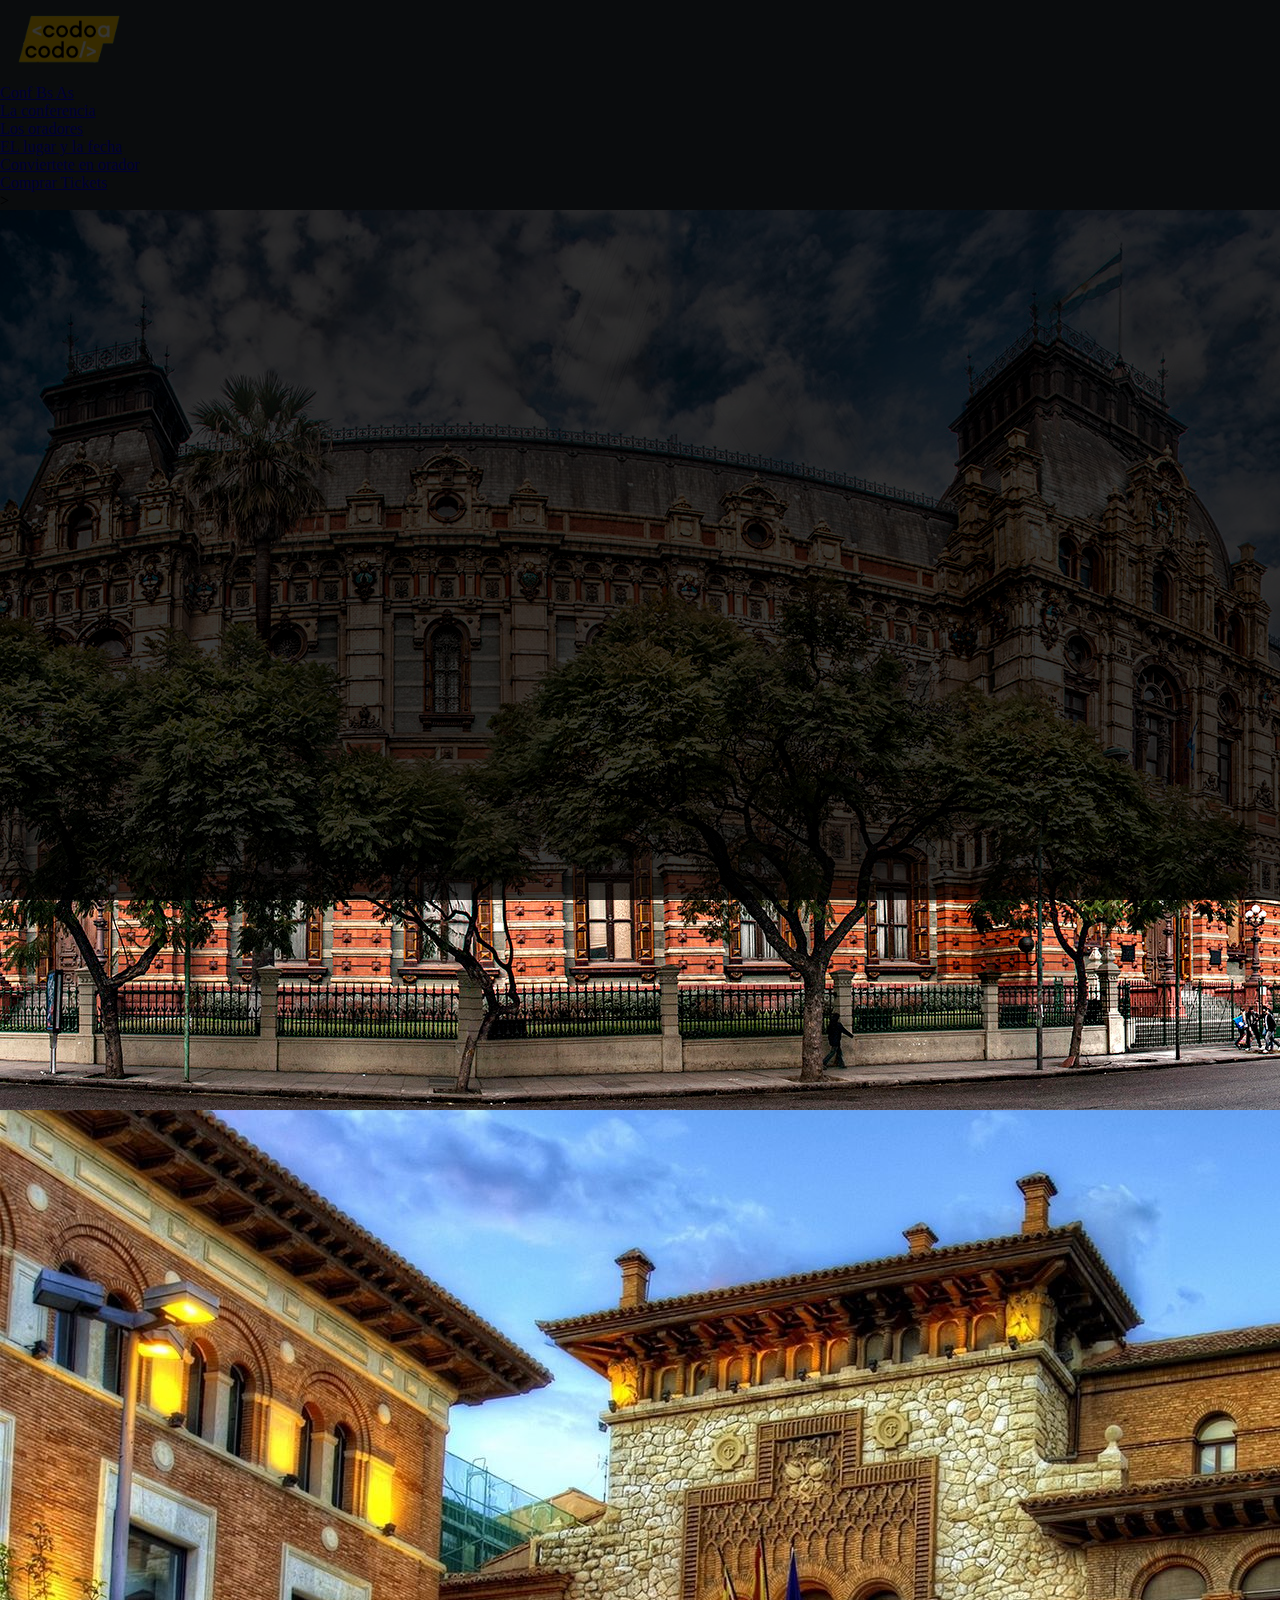
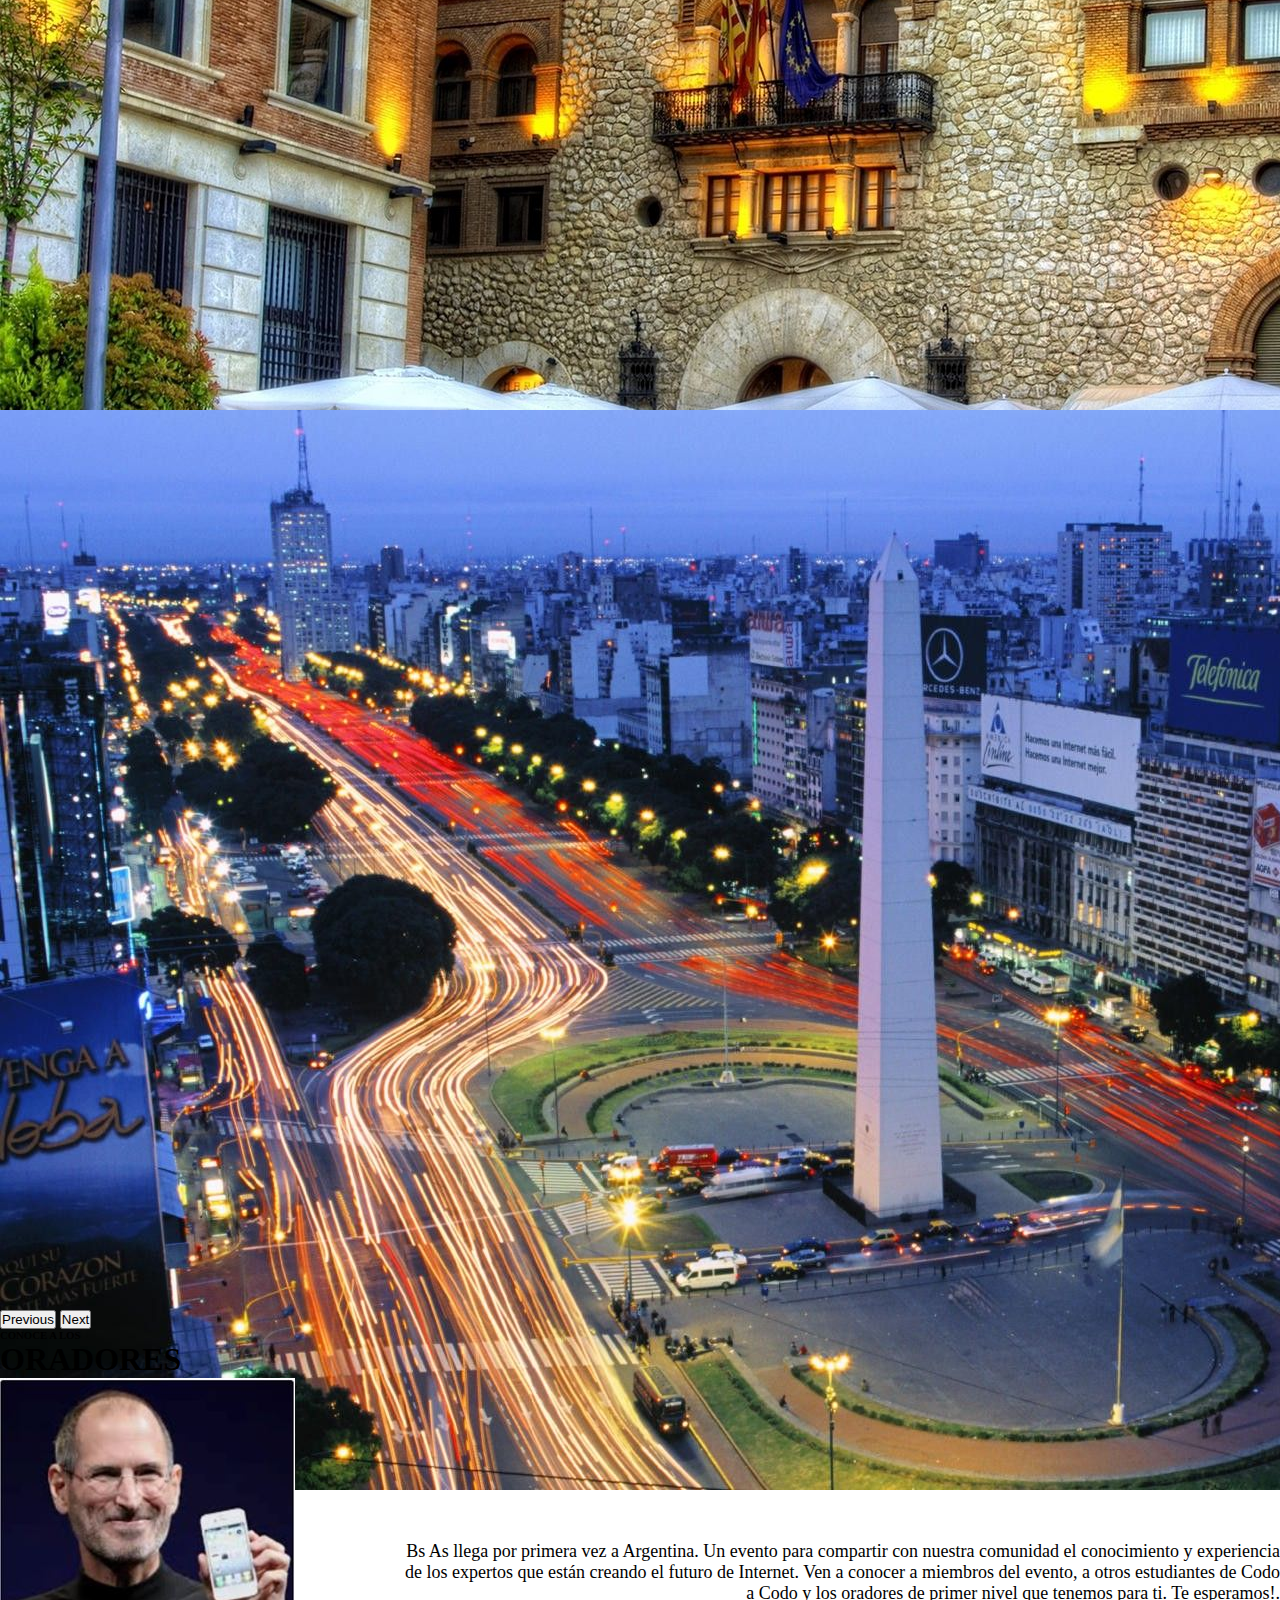
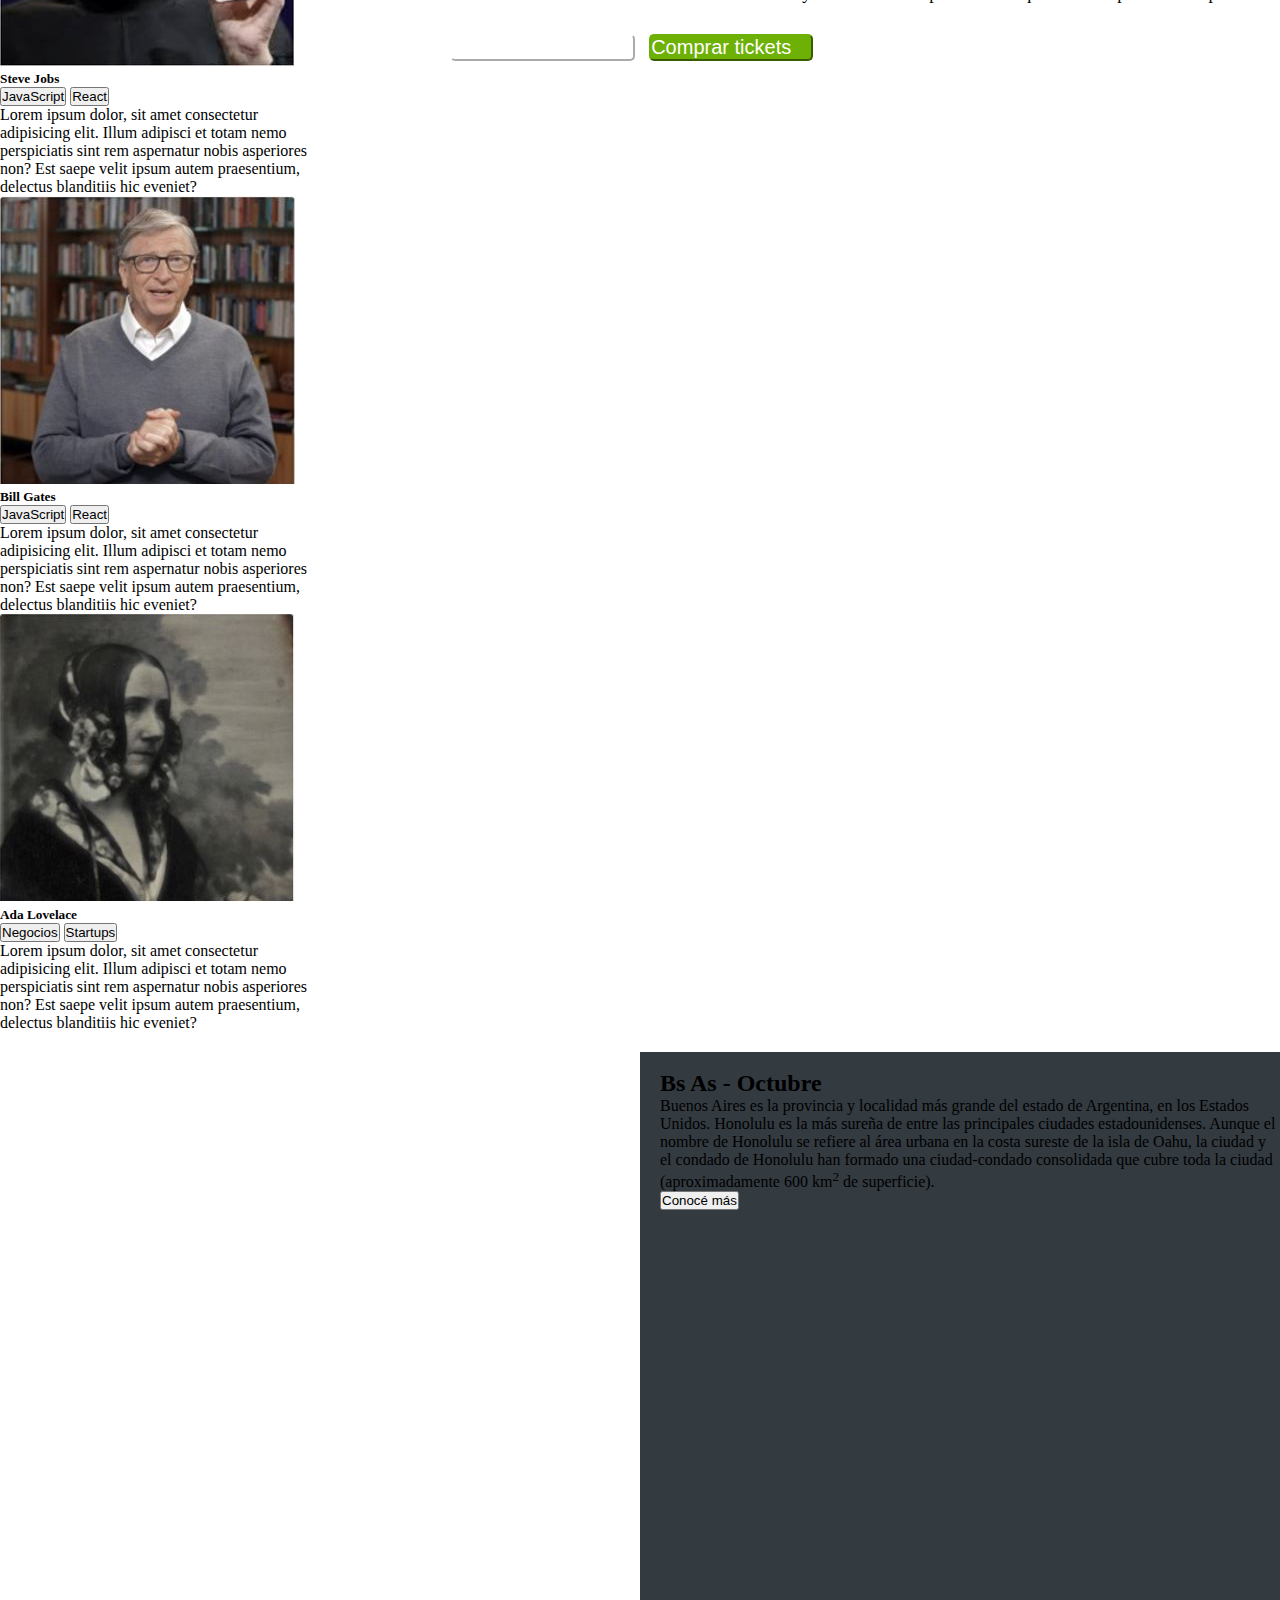
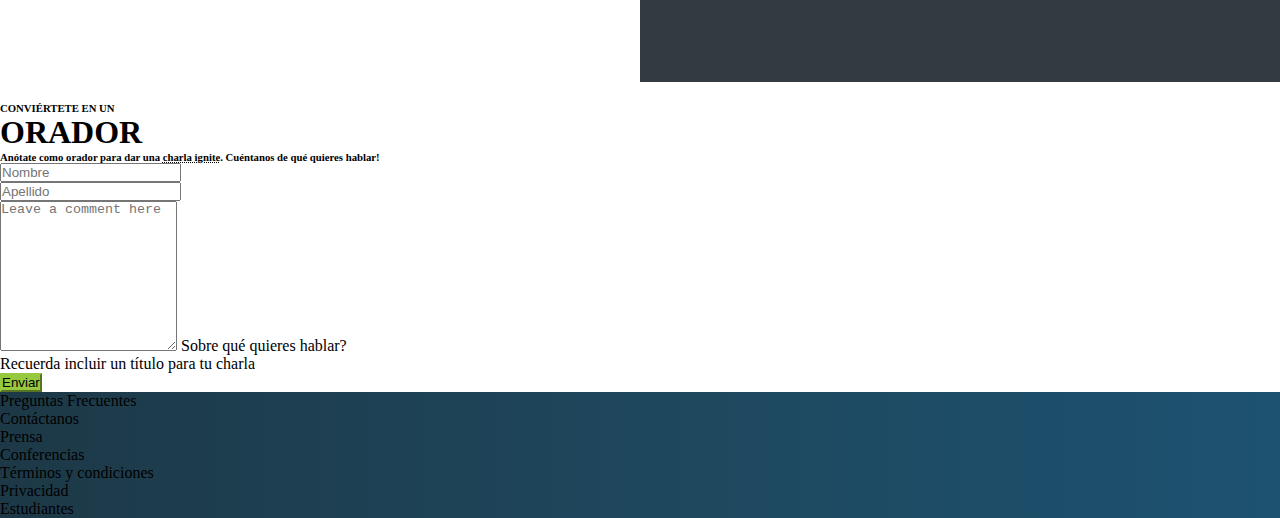
==== index.html @ 2ffb491e "subo cambios 2" ====
<!doctype html>
<html lang="es">
  <head>
    <!-- Required meta tags -->
    <meta charset="utf-8">
    <meta name="viewport" content="width=device-width, initial-scale=1">
    
    <!-- Bootstrap CSS -->
    <link href="https://cdn.jsdelivr.net/npm/bootstrap@5.1.3/dist/css/bootstrap.min.css" rel="stylesheet" integrity="sha384-1BmE4kWBq78iYhFldvKuhfTAU6auU8tT94WrHftjDbrCEXSU1oBoqyl2QvZ6jIW3" crossorigin="anonymous">
   
    <!--  CSS -->
    <link rel="stylesheet" href="estilos.css">
    <title>tp integrador</title>
  </head>
  <body>


<!-- Comienza header y barra de navegación-->
    <header class="container-fluid fondo_header">
            <div class="row d-flex">
    
                <div class="col-4 d-flex m-2 align-items-center flex-wrap">
                   
                    <div class="col"></div>
                    
                <div class="col">
                    <a class="navbar-brand" href="#"> 
                        <img src="codoacodo.png" alt="logo" width="140" height="80">
                      </a>
                </div>
                <div class="col">
                    <a class="navbar-brand text-white fs-4" href="#">Conf Bs As</a>
            
                </div>
                <div class="col"></div>
                
                
                </div>

                <div class="col d-flex justify-content-center align-items-center flex-wrap">
                <div class="col"></div>
                <div class="col">
                <a class="navbar-brand active text-white fs-6" href="#">La conferencia</a>
                </div>
                
                
                <div class="col">
                <a class="navbar-brand text-white fs-6" href="#">Los oradores</a>
                </div>
                
                <div class="col">
                <a class="navbar-brand text-white fs-6" href="#">EL lugar y la fecha</a>
                </div>
                
                <div class="col">
                 <a class="navbar-brand text-white fs-6" href="#">Conviertete en orador</a>
                </div>

                <div class="col">
                <a class="navbar-brand text-success fs-6" href="#">Comprar Tickets</a>
                </div>
                <div class="col"></div>
                <div class="col"></div>
                
                
                </div>>
                
            </div>
    
        </header>
       <!--Termina header-->
       
    <!-- comienza carrousel-->
    <main>
      <section>
    <div id="carouselExampleCaptions" class="carousel slide" data-bs-ride="carousel">
      
      <div class="carousel-inner">
        <div class="carousel-item active">
          <img src="imagenes/ba1.jpg" class="d-block w-100" alt="...">
          <div class="carousel-caption d-none d-md-block">
            <h5>Conf Bs As</h5>
            <p>Bs As llega por primera vez a Argentina. Un evento para compartir con nuestra comunidad el conocimiento y experiencia de los expertos que están creando el futuro de Internet. Ven a conocer a miembros del evento, a otros estudiantes de Codo a Codo y los oradores de primer nivel que tenemos para ti. Te esperamos!.</</p>
            <div class="slider-btn">
                <button class="btn btn-1">Quiero ser Orador</button>
                <button class="btn btn-2">Comprar tickets</button>
            </div>
          </div>
        </div>
        <div class="carousel-item">
          <img src="imagenes/ba2.jpg" class="d-block w-100" alt="...">
          <div class="carousel-caption d-none d-md-block">
            <h5>Conf Bs As</h5>
            <p>Bs As llega por primera vez a Argentina. Un evento para compartir con nuestra comunidad el conocimiento y experiencia de los expertos que están creando el futuro de Internet. Ven a conocer a miembros del evento, a otros estudiantes de Codo a Codo y los oradores de primer nivel que tenemos para ti. Te esperamos!.</.</p>
            <div class="slider-btn">
              <button class="btn btn-1">Quiero ser Orador</button>
              <button class="btn btn-2">Comprar tickets</button>
          </div>
          </div>
        </div>
        <div class="carousel-item">
          <img src="imagenes/ba3.jpg" class="d-block w-100" alt="...">
          <div class="carousel-caption d-none d-md-block">
            <h5>Conf Bs As</h5>
            <p>Bs As llega por primera vez a Argentina. Un evento para compartir con nuestra comunidad el conocimiento y experiencia de los expertos que están creando el futuro de Internet. Ven a conocer a miembros del evento, a otros estudiantes de Codo a Codo y los oradores de primer nivel que tenemos para ti. Te esperamos!.</</p>
            <div class="slider-btn">
              <button class="btn btn-1">Quiero ser Orador</button>
              <button class="btn btn-2">Comprar tickets</button>
          </div>
          </div>
        </div>
      </div>
      <button class="carousel-control-prev" type="button" data-bs-target="#carouselExampleCaptions" data-bs-slide="prev">
        <span class="carousel-control-prev-icon" aria-hidden="true"></span>
        <span class="visually-hidden">Previous</span>
      </button>
      <button class="carousel-control-next" type="button" data-bs-target="#carouselExampleCaptions" data-bs-slide="next">
        <span class="carousel-control-next-icon" aria-hidden="true"></span>
        <span class="visually-hidden">Next</span>
      </button>
    </div>
  </section>

    <!-- termina carrousel-->
    <!-- comienzan tarjetas-->
    <section>
      <div class="text-center"><h6>CONOCE A LOS</h6>
        <h1>ORADORES</h1>
      </div>

      <div class="container w-75 d-flex mx-auto tarjetas justify-content-md-center">
        <div class="card p-2 m-2" style="width: 20rem;">
            
          <img src="imagenes/steve.jpg" class="card-img-top" alt="cards">
          <div class="card-body">
            <h5 class="card-title">Steve Jobs</h5>
            <button type="button" class="btn btn-warning btn-primary btn-sm">JavaScript</button>
          <button type="button" class="btn btn-info btn-primary btn-sm">React</button>
            <p class="card-text">Lorem ipsum dolor, sit amet consectetur adipisicing elit. Illum adipisci et totam nemo perspiciatis sint rem aspernatur nobis asperiores non? Est saepe velit ipsum autem praesentium, delectus blanditiis hic eveniet?</p>
          </div>
        </div>
      
  
        <div class="card p-2 m-2" style="width: 20rem;">
          
          <img src="imagenes/bill.jpg" class="card-img-top" alt="cards">
          <div class="card-body">
            <h5 class="card-title">Bill Gates</h5>
            <button type="button" class="btn btn-warning btn-primary btn-sm">JavaScript</button>
          <button type="button" class="btn btn-info btn-primary btn-sm">React</button>
            <p class="card-text">Lorem ipsum dolor, sit amet consectetur adipisicing elit. Illum adipisci et totam nemo perspiciatis sint rem aspernatur nobis asperiores non? Est saepe velit ipsum autem praesentium, delectus blanditiis hic eveniet?</p>
          </div>
        </div>
      
  
        <div class="card p-2 m-2" style="width: 20rem;">
          
          <img src="imagenes/ada.jpeg" class="card-img-top" alt="cards">
          <div class="card-body">
            <h5 class="card-title">Ada Lovelace</h5>
            <button type="button" class="btn btn-secondary btn-primary btn-sm">Negocios</button>
          <button type="button" class="btn btn-danger btn-primary btn-sm">Startups</button>
            <p class="card-text">Lorem ipsum dolor, sit amet consectetur adipisicing elit. Illum adipisci et totam nemo perspiciatis sint rem aspernatur nobis asperiores non? Est saepe velit ipsum autem praesentium, delectus blanditiis hic eveniet?</p>
          </div>
        </div>
      </div>
    
      
    </section>
  
    <!-- terminan tarjetas-->
    

   <!-- comienza pantalla dividida-->

    <section class="pantalla_dividida d-flex">
      <div class="pantalla_izquierda"></div>
      <div class="pantalla_derecha text-white text-wrap">
        <br>
        <h2>Bs As - Octubre</h2>
        <p class="lh-lg">Buenos Aires es  la provincia y localidad más grande del estado de Argentina, en los Estados Unidos.  Honolulu es la más sureña de entre las principales ciudades estadounidenses. Aunque el nombre de Honolulu se refiere al área urbana en la costa sureste de la isla de Oahu, la ciudad y el condado de Honolulu han formado una ciudad-condado consolidada que cubre toda la ciudad (aproximadamente 600 km<sup>2</sup> de superficie).</p>
        <div class="btn-group me-2" role="group" aria-label="Second group">
          <button type="button" class="btn btn-secondary btn-outline-light btn-dark bg-transparent">Conocé más</button>
          </div>  
      </div>
    </section>
  
   <!-- termina pantalla dividida-->
   <section>
    <div class="text-center">
      <h6>CONVIÉRTETE EN UN</h6>
      <h1>ORADOR</h1>
      <h6>Anótate como orador para dar una <span class="subrayado">charla ignite</span>. Cuéntanos de qué quieres hablar!</h6>
    </div>
  </section>

<!-- comienza formulario-->
  <form>
    <div class="row p-2">
      <div class="col">

      </div>
      <div class="col">
        <input type="text" class="form-control" placeholder="Nombre" aria-label="First name">
      </div>
      <div class="col">
        <input type="text" class="form-control" placeholder="Apellido" aria-label="Last name">
      </div>
      <div class="col"></div>
    </div>
    <div class="row p-2">
      <div class="col"></div>
      <div class="col-6">
        <div class="form-floating">
      <textarea class="form-control" placeholder="Leave a comment here" id="floatingTextarea2" style="height: 150px"></textarea>
      <label for="floatingTextarea2">Sobre qué quieres hablar?</label>
    </div>
  </div>
  <div class="col"></div>
      
    </div>

    <div class="row p-2">
      <div class="col"></div>
      
      <div class="col-6">
        <p>Recuerda incluir un título para tu charla</p>
        <div class="d-grid gap-2">
          <button class="btn btn-primary fondo__boton__enviar" type="button">Enviar</button>
          
          
          
        </div>
        
      </div>
      <div class="col"></div>
  </form>
    </main>
    <!-- termina formulario-->

    <!-- comienza footer-->

    <footer  class="container-fluid"> 
      <div class="row flex-md-row align-items-center fondo__footer text-white p-3">
          
          
          <div class="col-2"></div>
          <div class="col"><p>Preguntas Frecuentes</p></div>
          <div class="col"><p>Contáctanos</p></div>
          <div class="col"><p>Prensa</p></div>
          <div class="col"><p>Conferencias</p></div>
          <div class="col"><p>Términos y condiciones</p></div>
          <div class="col"><p>Privacidad</p></div>
          <div class="col"><p>Estudiantes</p></div>
          <div class="col"></div>
          
      </div>

  </footer>
  <!-- termina footer-->

    <!-- Optional JavaScript; choose one of the two! -->

    <!-- Option 1: Bootstrap Bundle with Popper -->
    <script src="https://cdn.jsdelivr.net/npm/bootstrap@5.1.3/dist/js/bootstrap.bundle.min.js" integrity="sha384-ka7Sk0Gln4gmtz2MlQnikT1wXgYsOg+OMhuP+IlRH9sENBO0LRn5q+8nbTov4+1p" crossorigin="anonymous"></script>

    <!-- Option 2: Separate Popper and Bootstrap JS -->
    <!--
    <script src="https://cdn.jsdelivr.net/npm/@popperjs/core@2.10.2/dist/umd/popper.min.js" integrity="sha384-7+zCNj/IqJ95wo16oMtfsKbZ9ccEh31eOz1HGyDuCQ6wgnyJNSYdrPa03rtR1zdB" crossorigin="anonymous"></script>
    <script src="https://cdn.jsdelivr.net/npm/bootstrap@5.1.3/dist/js/bootstrap.min.js" integrity="sha384-QJHtvGhmr9XOIpI6YVutG+2QOK9T+ZnN4kzFN1RtK3zEFEIsxhlmWl5/YESvpZ13" crossorigin="anonymous"></script>
    -->
  </body>
</html>
---- estilos.css ----
*{
    margin: 0;
    padding: 0;
    box-sizing: border-box;
}


.subrayado{
    text-decoration-line: underline;
    text-decoration-style: dotted;
}

.pantalla_dividida{
    display: flex;
    padding-top: 20px;
    padding-bottom: 20px;
}
.pantalla_izquierda{
    background-image: url(../tpi/playa.jpg);
    background-size: cover;
    background-position: center;
    height: 70vh;
    width: 50%;
    
}

.pantalla_derecha {
    background-color: #333a40;
    height: 70vh;
    width: 50%;
    padding-left: 20px;
    
}


.carousel-item{
    height: 100vh;
    min-height: 300px;
    background: no-repeat scroll center scroll;
    -webkit-background-size: cover ;
    background-size: cover;
    
}

.carousel-item::before{
    content: "";
    display: block;
    position: absolute;
    top: 0;
    left: 0;
    bottom: 0;
    right: 0;
    background: black;
    opacity: 0.4;
}

.carousel-caption{
    bottom: 140px;
    padding-left: 400px;
    
    
}
.carousel-caption h5{
    font-size: 40px;
    color: white;
    font-weight: 20px;
    text-align: right;
}
.carousel-caption p{
    font-size: 18px;
    text-align: right;
    
}
.slider-btn{
    margin-top: 30px;
    margin-left: 50px;
    margin-right: -130px;
}

.slider-btn .btn{
    background-color: rgba(255, 255, 255, 0);
    color: white;
    border-radius: 5px;
    border-color: white ;
    font-size: 20px;
    padding-right: 20px;
    margin-right: 10px;

}
.slider-btn .btn-2{
    background-color: rgb(109, 177, 6);
    border-color: rgb(109, 177, 6);
}


.fondo_header{
        background-color: #333a40;
}
 .fondo__footer{
    background-image: linear-gradient(to right, #1d3947, #1d3b4b, #1d3e4f, #1e4053, #1e4357, #1e455b, #1e485e, #1e4a62, #1e4c66, #1d4e69, #1d506d, #1d5271);
 }

 .fondo__boton__enviar{
     background-color: #96c93e;
     border-color: #96c93e;
 }
/*
.tarjetas{
    justify-content: center;
}
*/
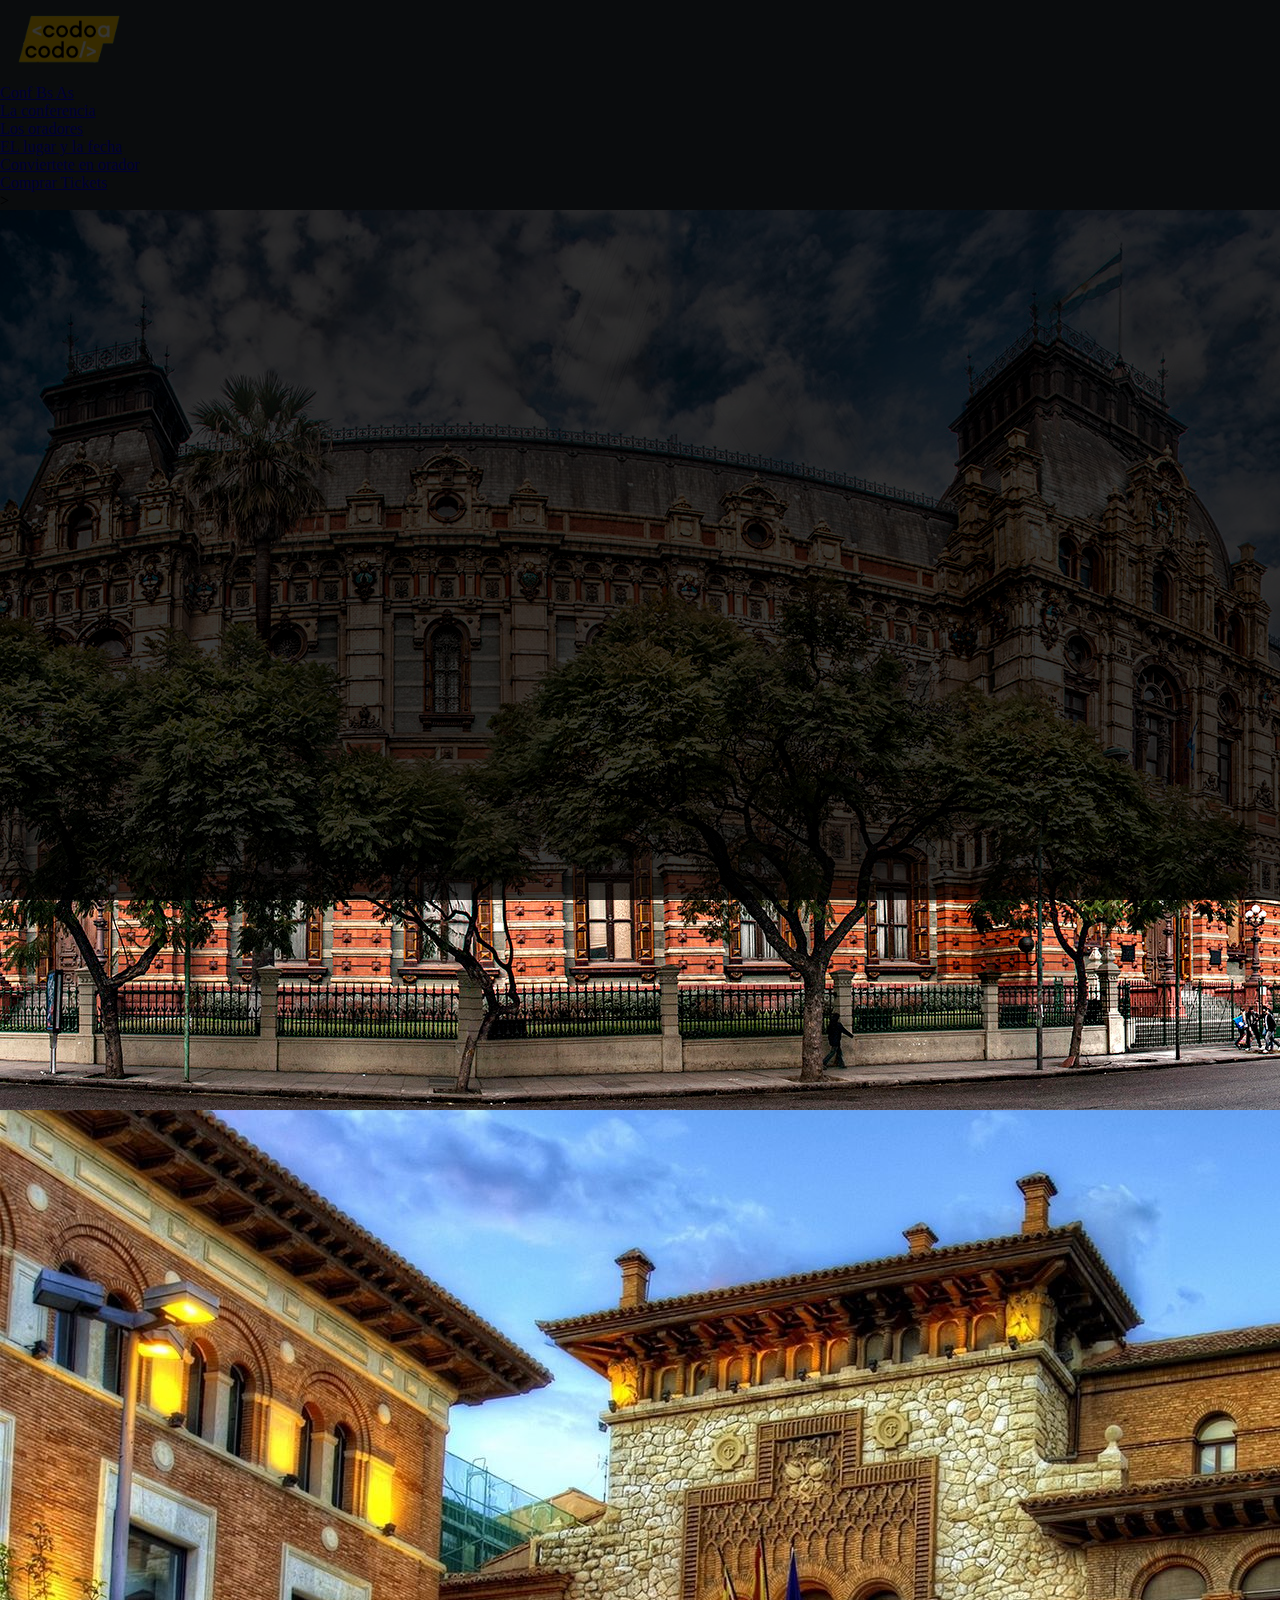
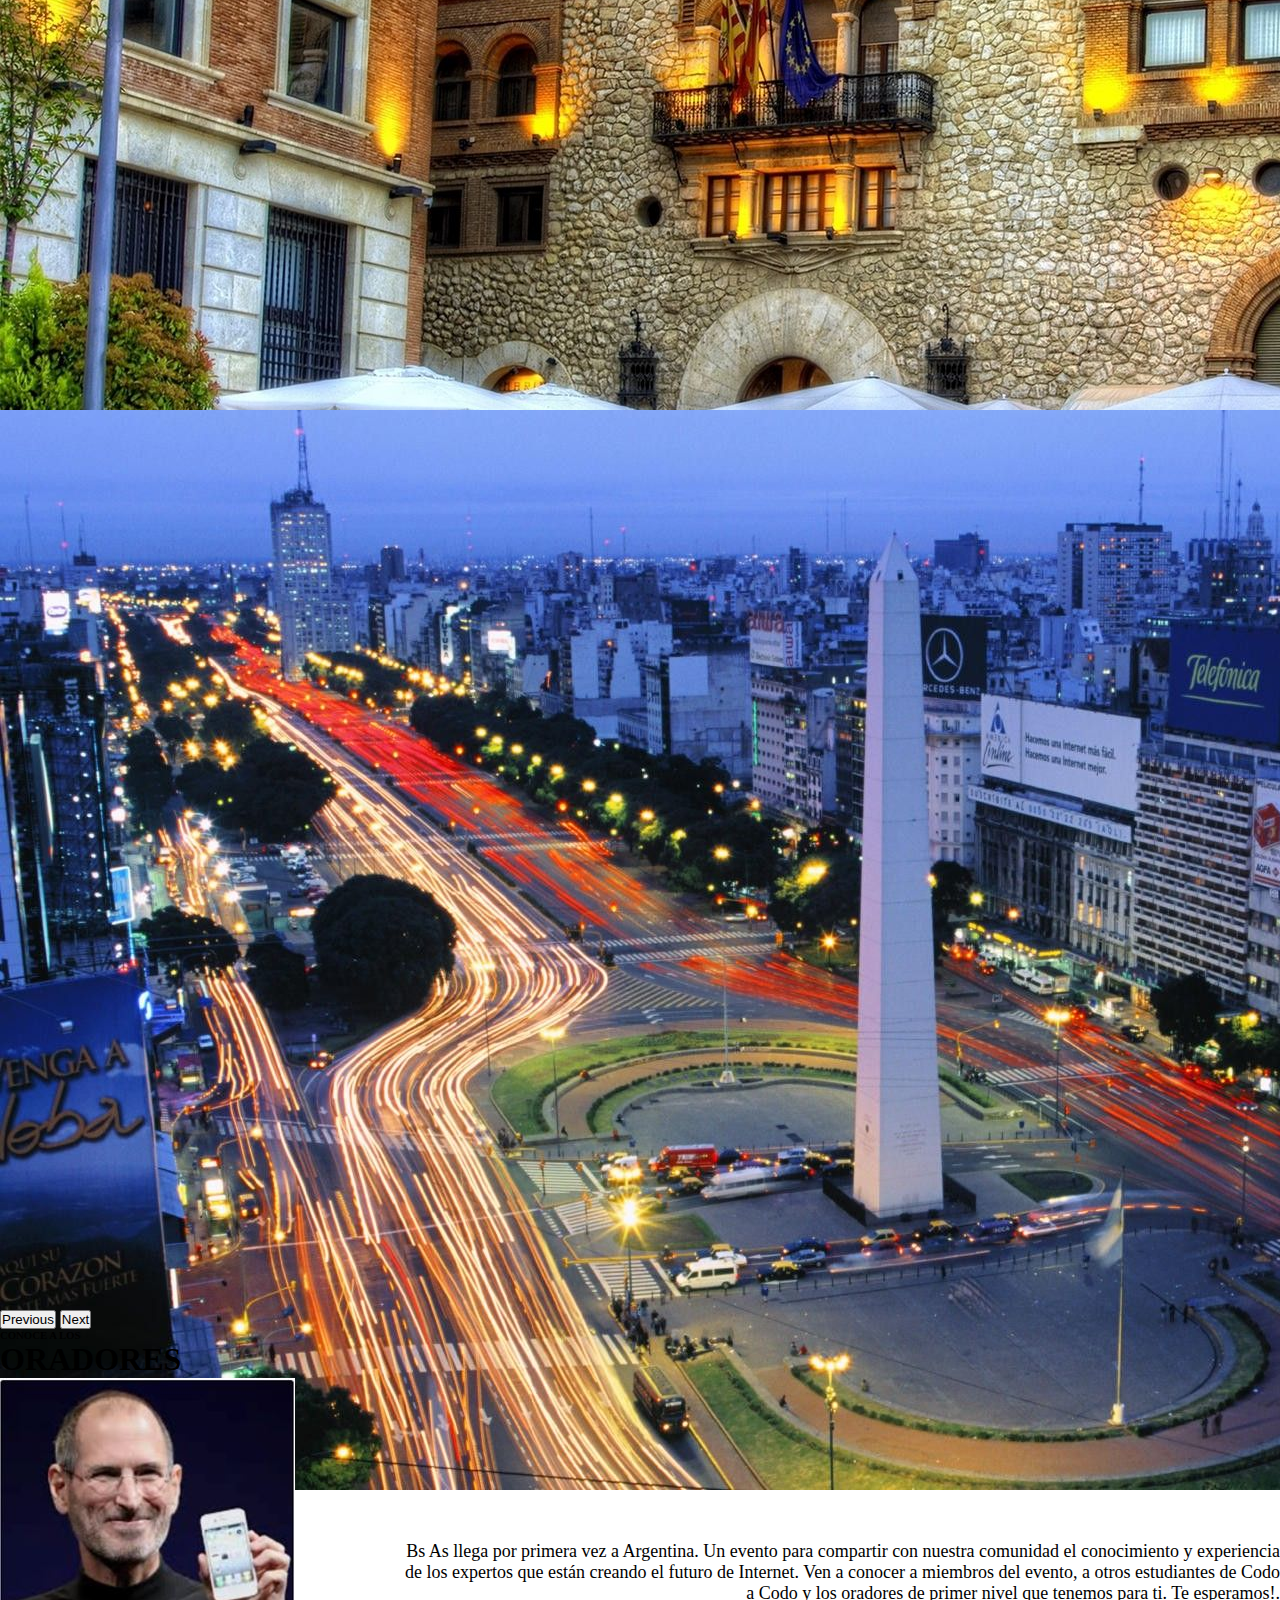
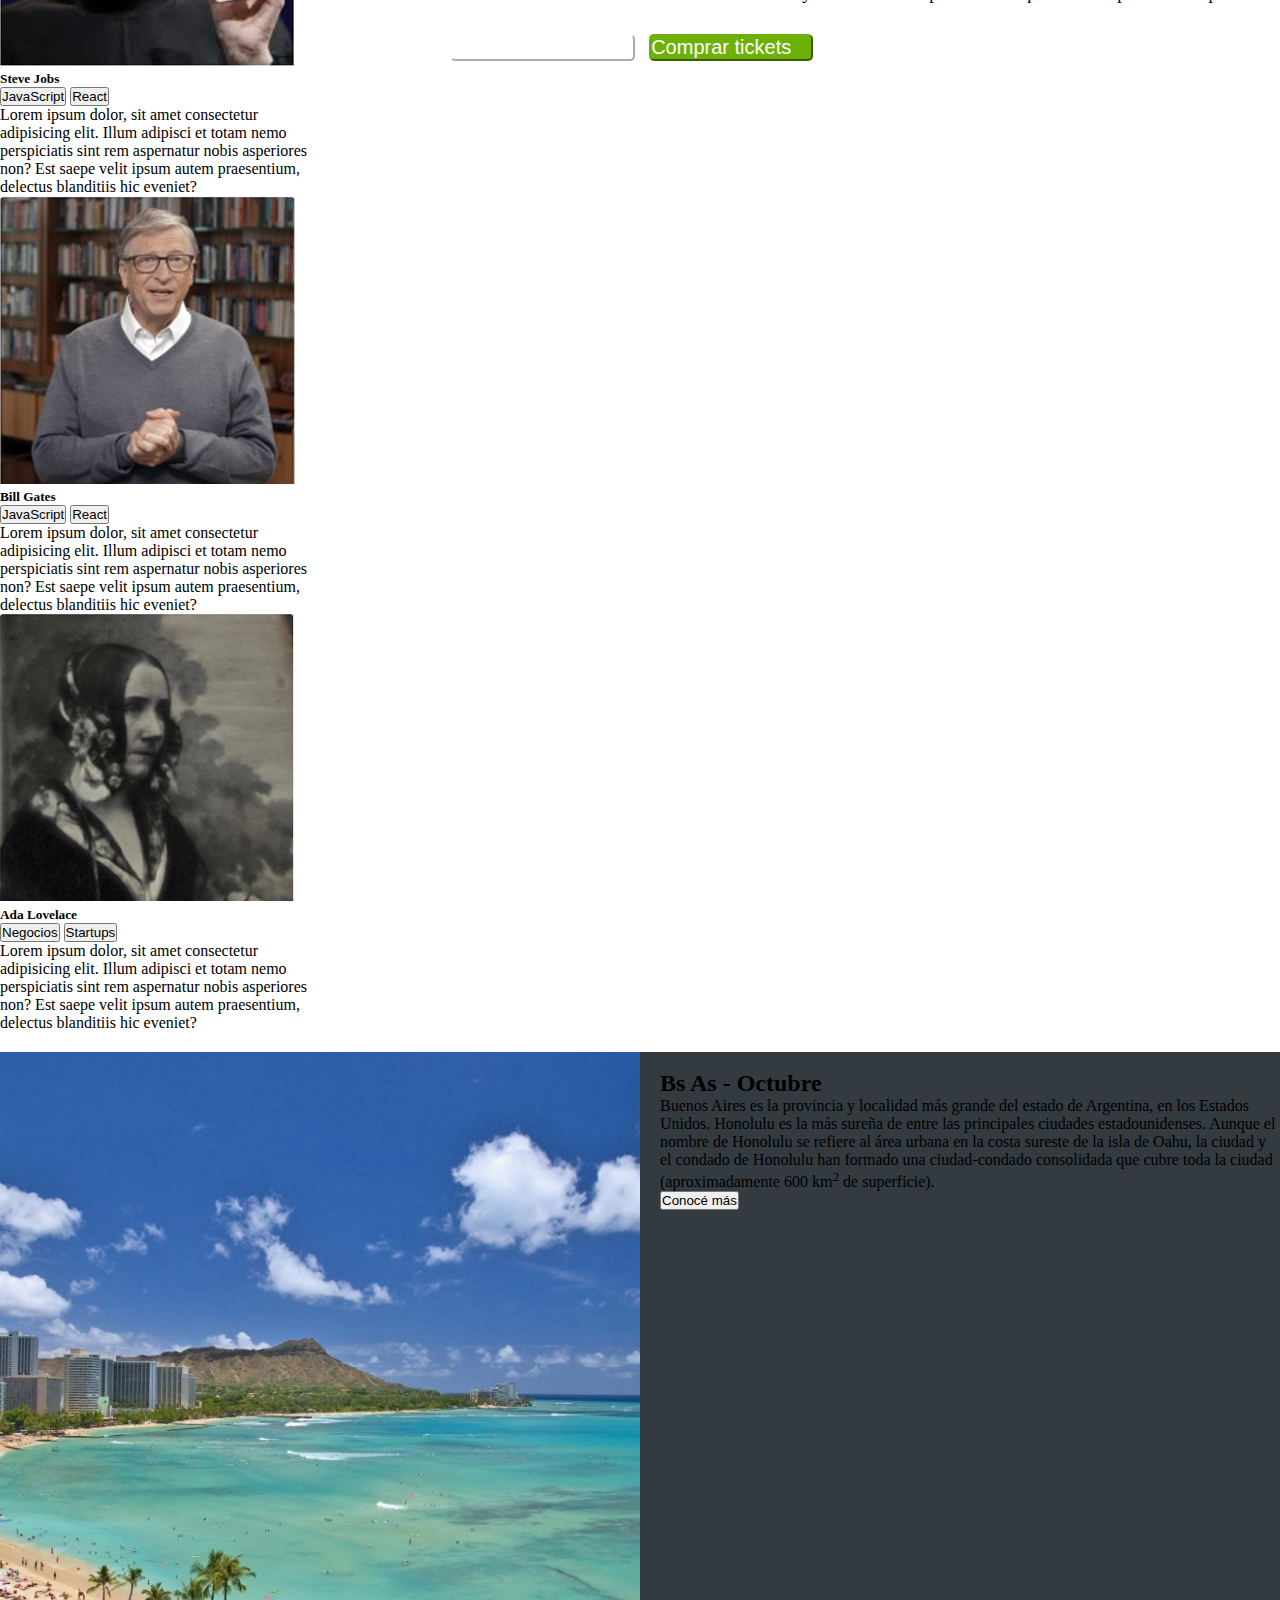
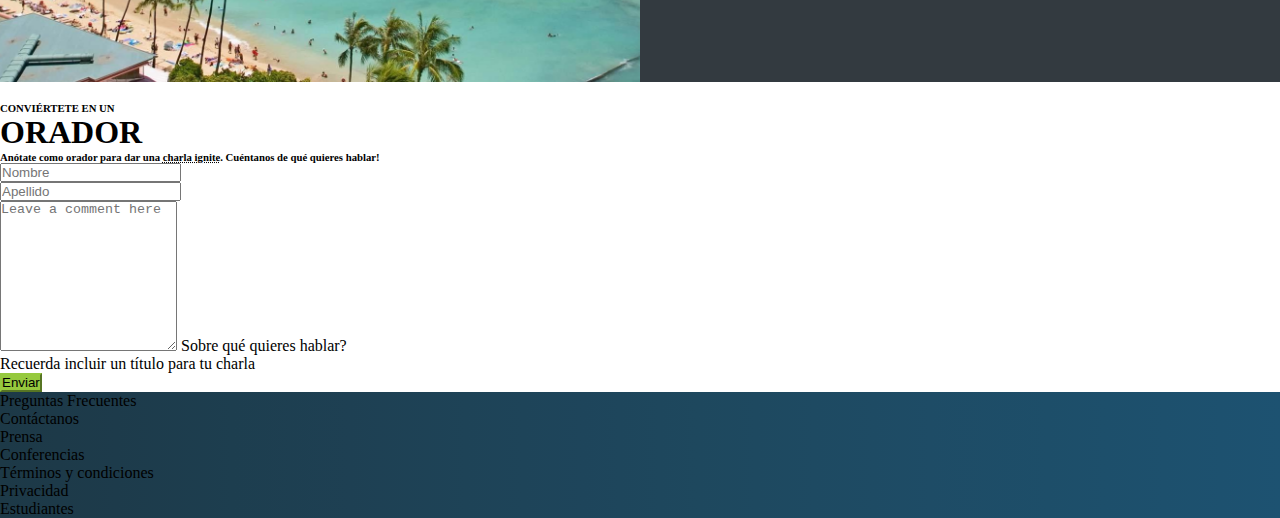
==== commit 22b650a4: "agrego cambios para que sea responsive la pantalla dividida y las cards" ====
--- a/index.html
+++ b/index.html
@@ -128,7 +128,7 @@
         <h1>ORADORES</h1>
       </div>
 
-      <div class="container w-75 d-flex mx-auto tarjetas justify-content-md-center">
+      <div class="container-fluid d-flex w-75 mx-auto">
         <div class="card p-2 m-2" style="width: 20rem;">
             
           <img src="imagenes/steve.jpg" class="card-img-top" alt="cards">
--- a/estilos.css
+++ b/estilos.css
@@ -15,13 +15,17 @@
     display: flex;
     padding-top: 20px;
     padding-bottom: 20px;
+    justify-content: center;
 }
 .pantalla_izquierda{
-    background-image: url(../tpi/playa.jpg);
+    background-image: url(playa.jpg);
     background-size: cover;
     background-position: center;
     height: 70vh;
     width: 50%;
+    display: flex;
+    flex-direction: column;
+    justify-content: space-around;
     
 }
 
@@ -105,6 +109,35 @@
      background-color: #96c93e;
      border-color: #96c93e;
  }
+
+ @media (max-width: 600px) {
+
+    .pantalla_derecha { background-color: rgb(4, 55, 105);
+        flex-wrap: wrap;
+        width: 100%;
+    
+        
+    }
+    .pantalla_dividida{
+        flex-direction: column;
+        
+    }
+    .pantalla_izquierda {
+        width: 100%;
+    }
+   
+    .container-fluid {
+        flex-direction: column;
+    }
+
+    .card-body {
+        background-color: rgb(247, 225, 192);
+    }
+}
+
+
+
+
 /*
 .tarjetas{
     justify-content: center;
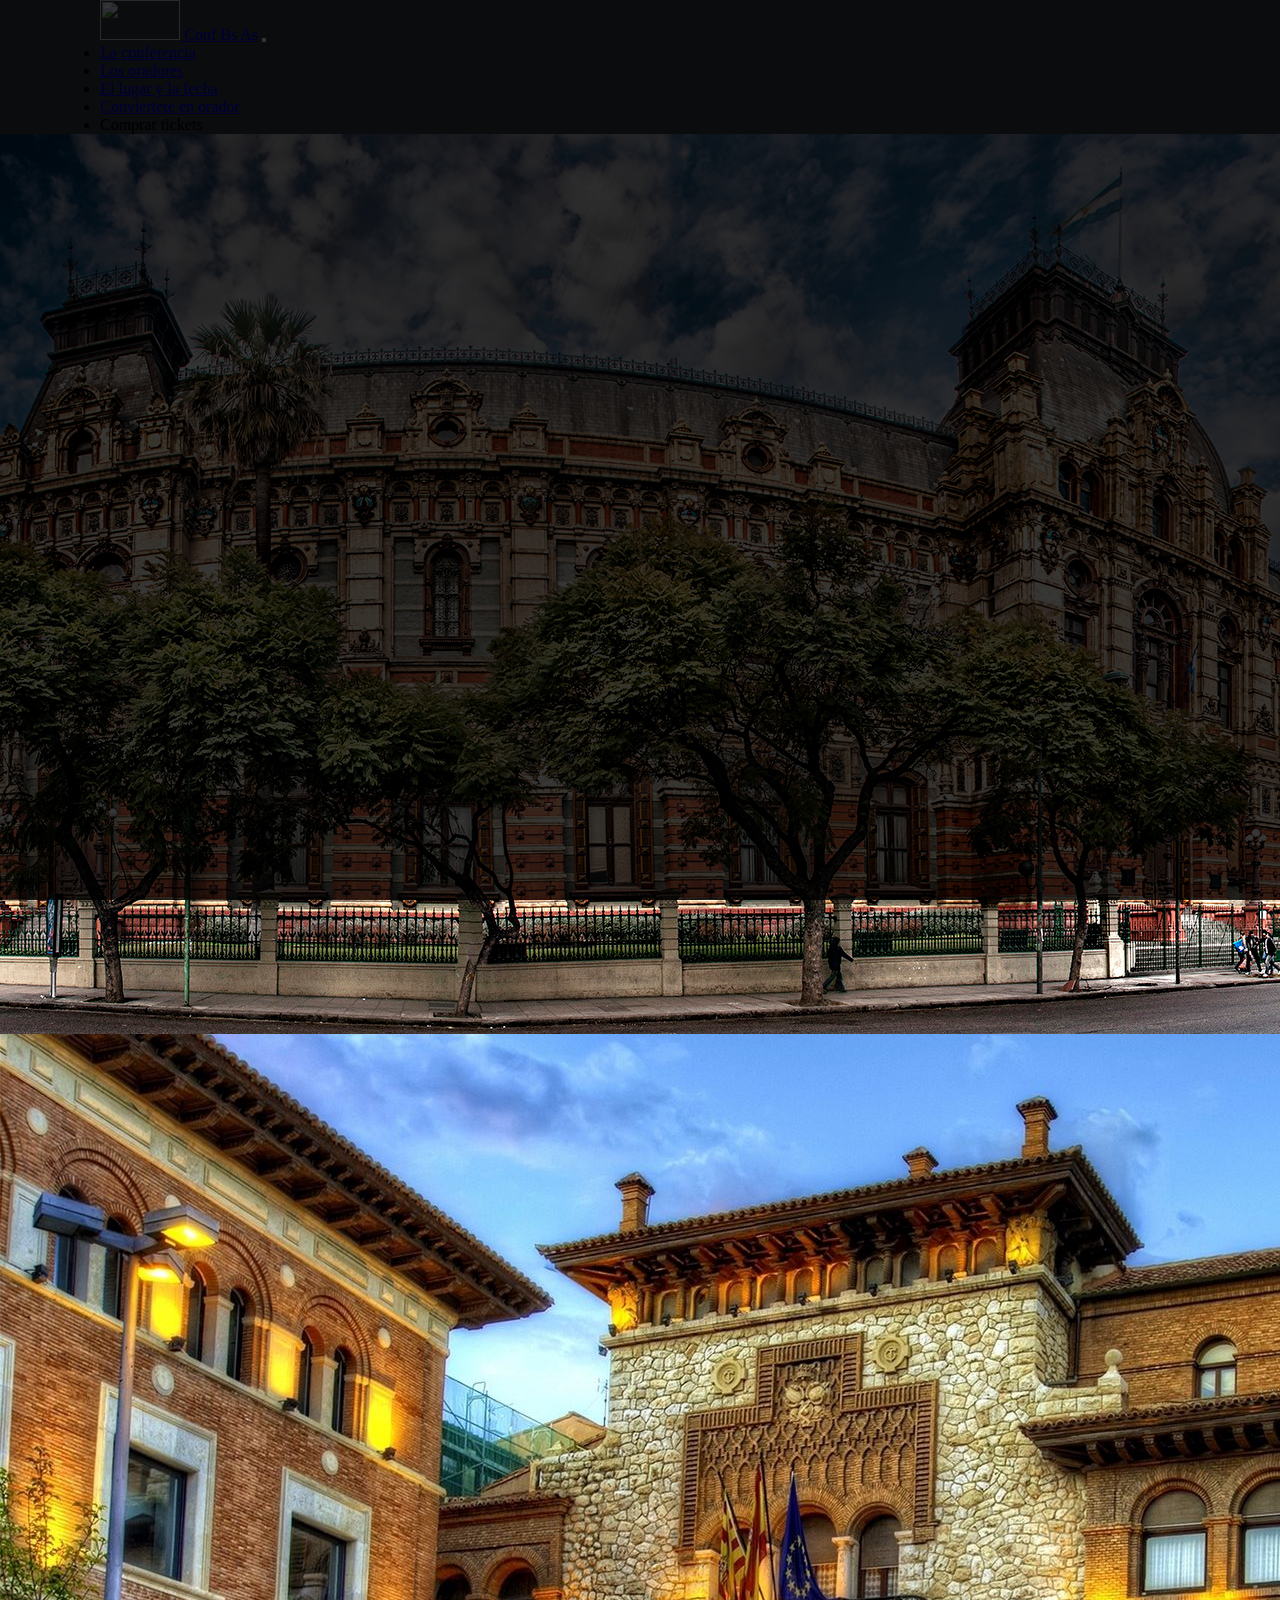
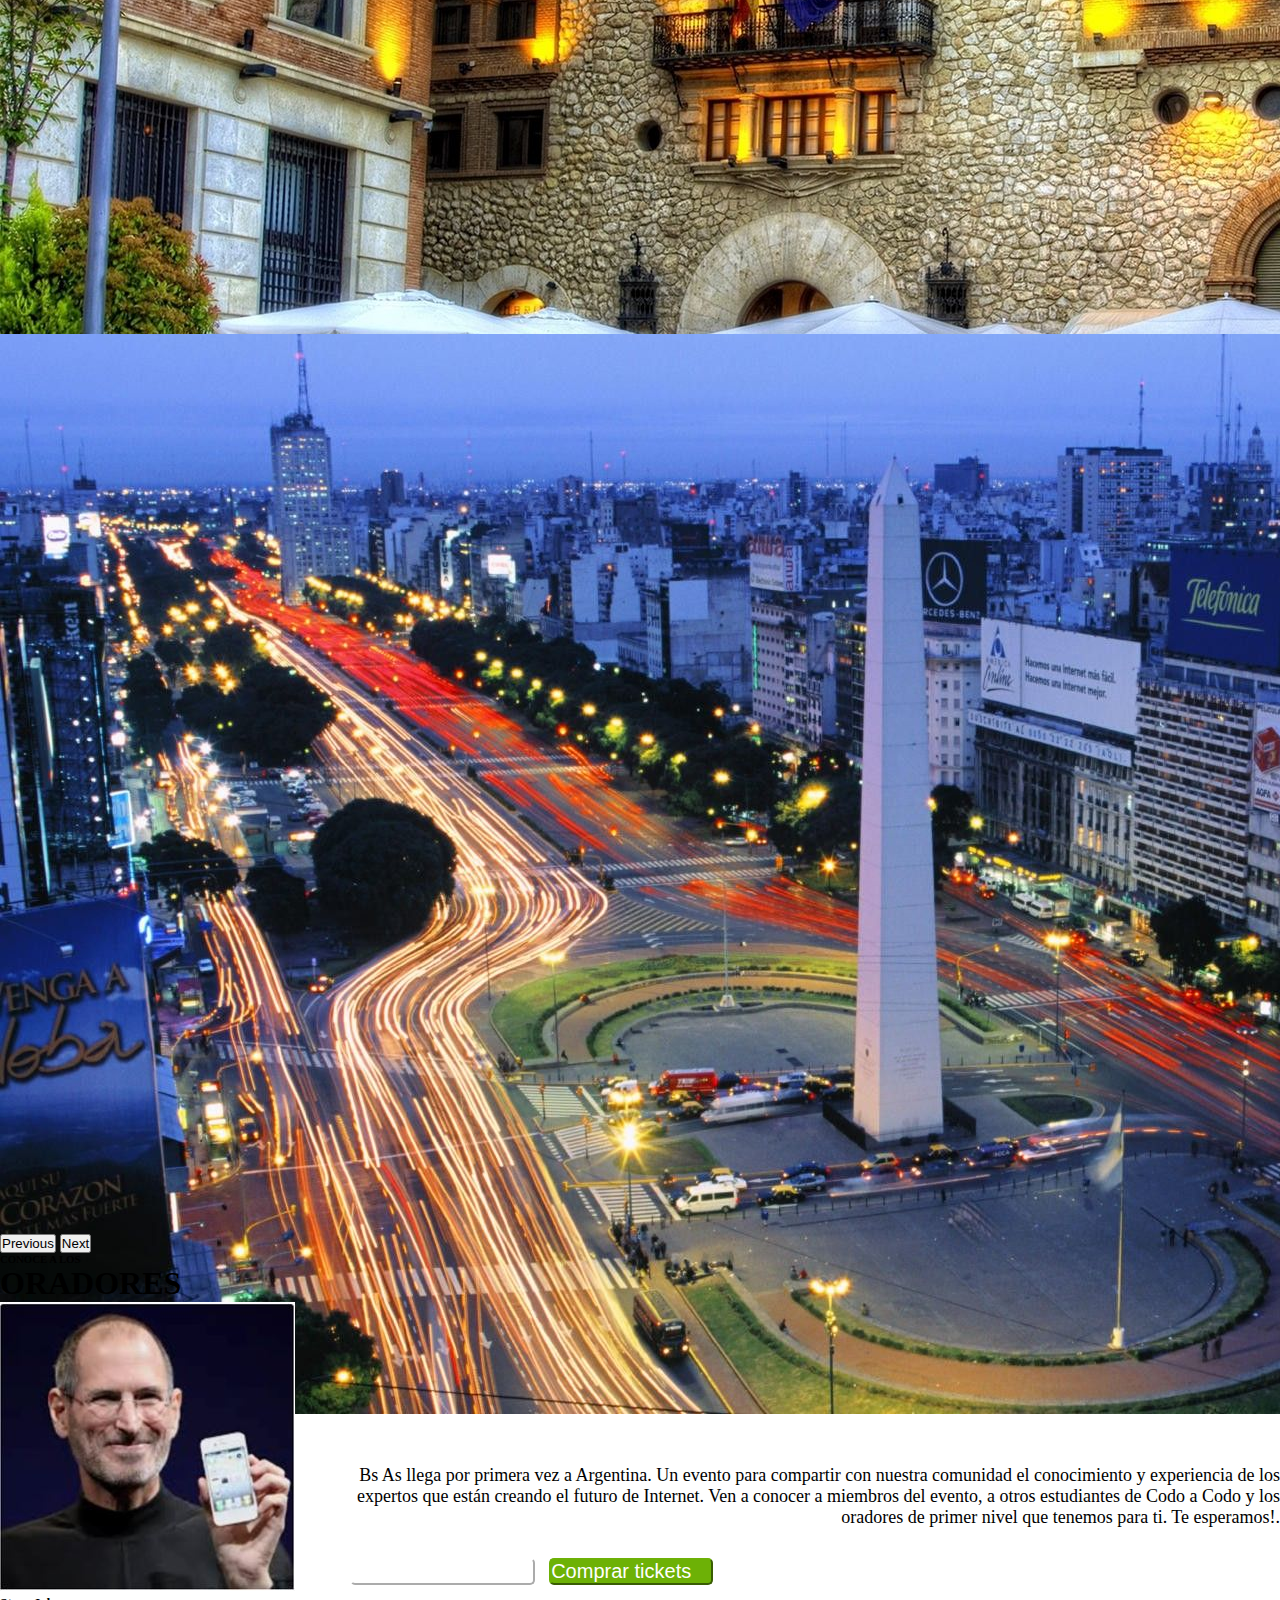
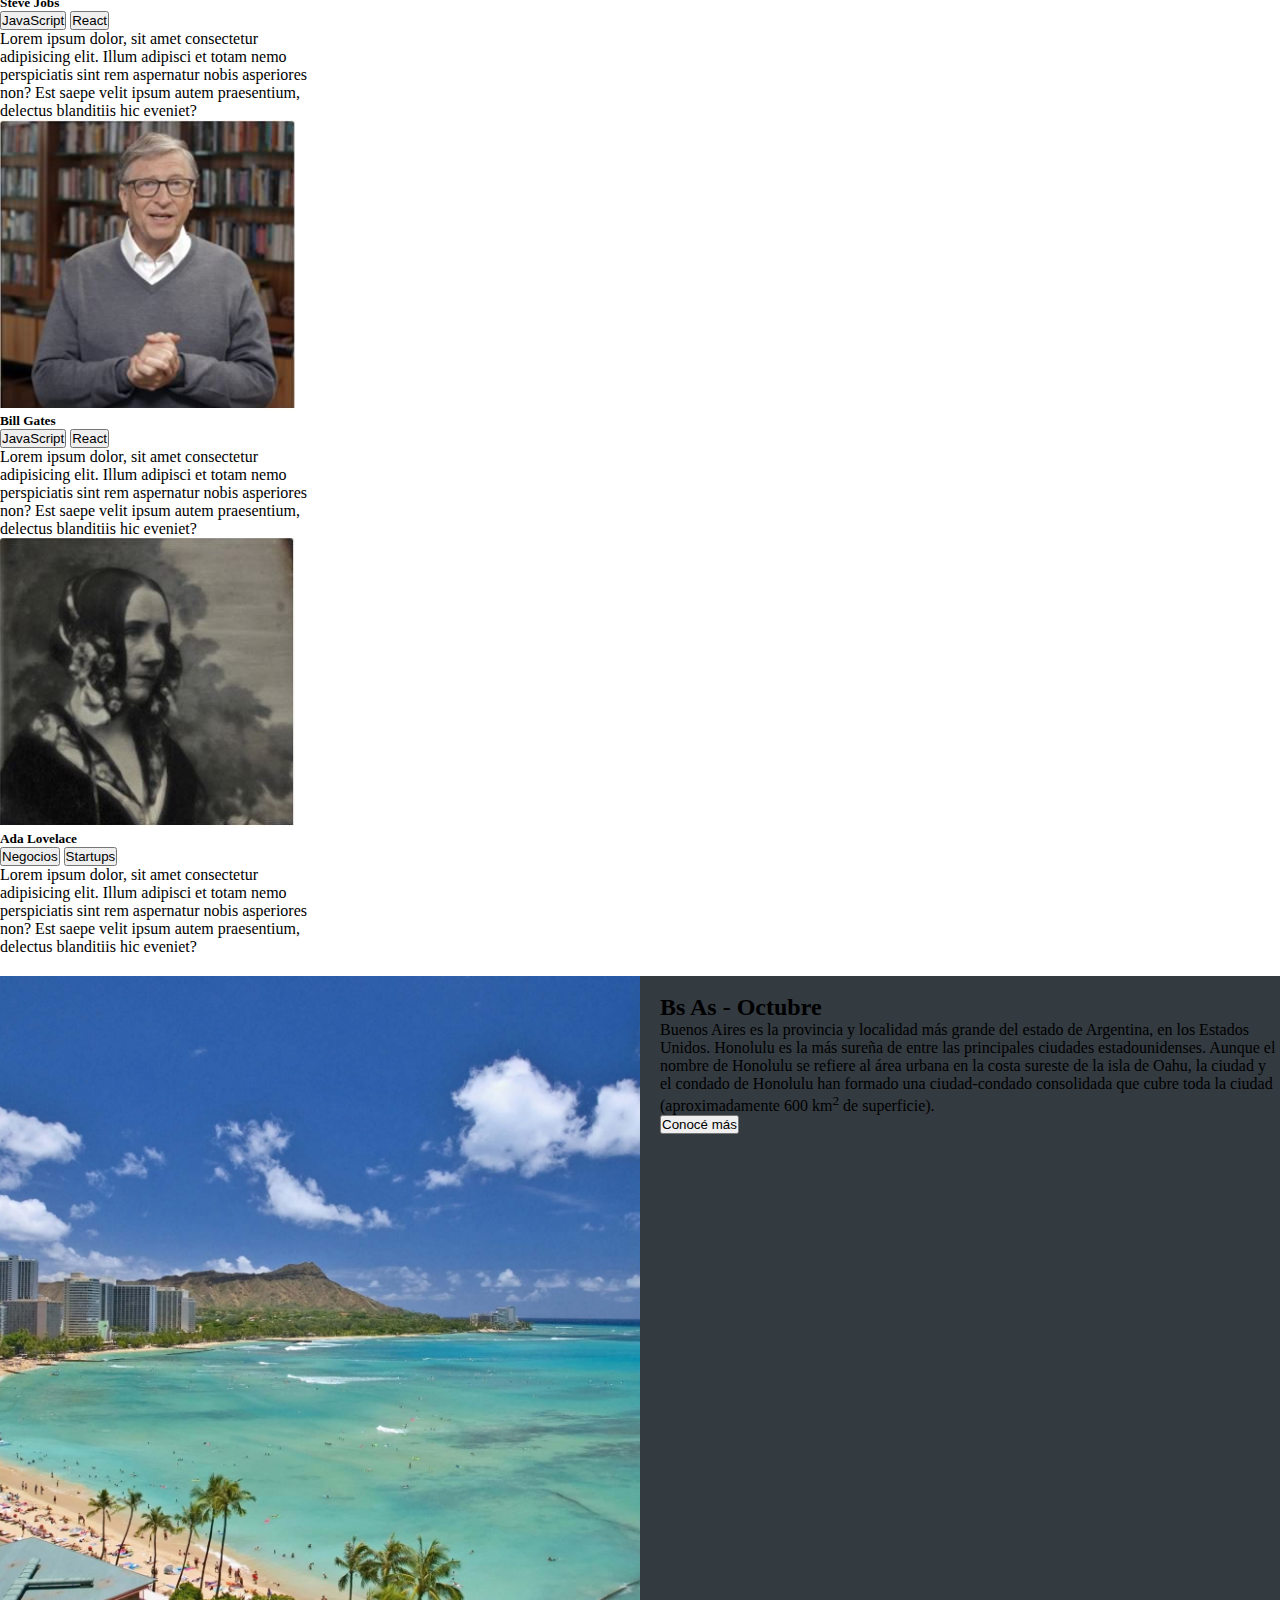
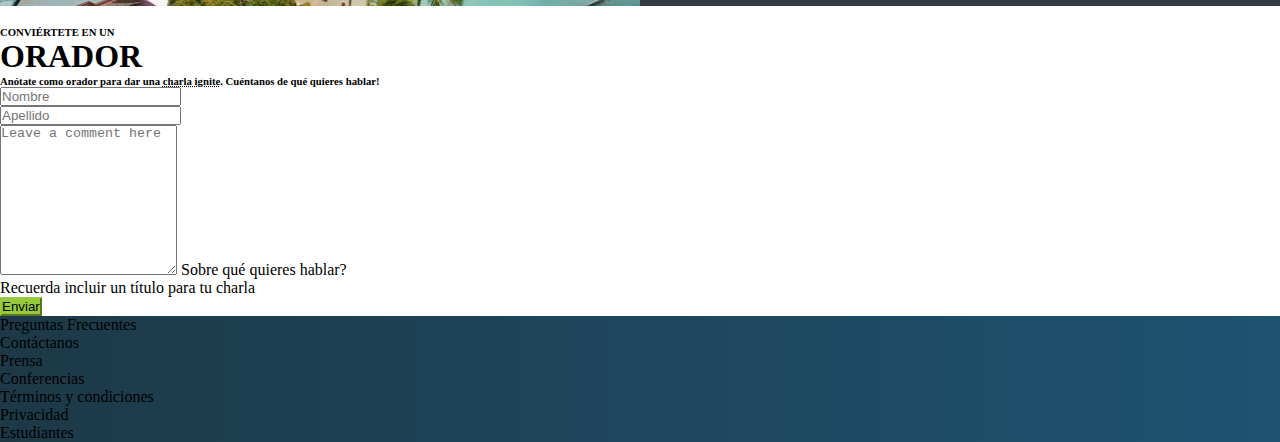
==== commit cc5583a4: "agrego cambios en responsive y header" ====
--- a/index.html
+++ b/index.html
@@ -16,6 +16,44 @@
 
 
 <!-- Comienza header y barra de navegación-->
+<header>
+  <nav class="navbar navbar-expand-lg navbar-light fondo_header">
+    <div class="container-fluid">
+      <span>
+      <a class="navbar-brand text" href="#">
+        <img src="../tpi/codoacodo.png" alt="" width="80" height="40">
+      </a>
+      <a class="navbar-brand text-white" href="#">Conf Bs As</a>
+    </span>
+    <span class="m-2">
+      <button class="navbar-toggler" type="button" data-bs-toggle="collapse" data-bs-target="#navbarNav" aria-controls="navbarNav" aria-expanded="false" aria-label="Toggle navigation">
+        <span class="navbar-toggler-icon"></span>
+      </button>
+      <div class="collapse navbar-collapse" id="navbarNav">
+        <ul class="navbar-nav">
+          <li class="nav-item">
+            <a class="nav-link active text-white" aria-current="page" href="#">La conferencia</a>
+          </li>
+          <li class="nav-item">
+            <a class="nav-link text-white" href="#">Los oradores</a>
+          </li>
+          <li class="nav-item">
+            <a class="nav-link text-white" href="#">El lugar y la fecha</a>
+          </li>
+          <li class="nav-item">
+            <a class="nav-link text-white" href="#">Conviertete en orador</a>
+          </li>
+          <li class="nav-item">
+            <a class="nav-link text-success href="#">Comprar tickets</a>
+          </li>
+          
+        </ul>
+      </div>
+    </div>
+  </span>
+ </nav>
+</header>
+<!---
     <header class="container-fluid fondo_header">
             <div class="row d-flex">
     
@@ -43,7 +81,7 @@
                 <a class="navbar-brand active text-white fs-6" href="#">La conferencia</a>
                 </div>
                 
-                
+  
                 <div class="col">
                 <a class="navbar-brand text-white fs-6" href="#">Los oradores</a>
                 </div>
@@ -66,8 +104,9 @@
                 </div>>
                 
             </div>
-    
-        </header>
+          </header>
+          -->
+        
        <!--Termina header-->
        
     <!-- comienza carrousel-->
@@ -240,7 +279,7 @@
 
     <!-- comienza footer-->
 
-    <footer  class="container-fluid"> 
+    <footer  class="container-fluid footer_1"> 
       <div class="row flex-md-row align-items-center fondo__footer text-white p-3">
           
           
--- a/estilos.css
+++ b/estilos.css
@@ -61,8 +61,8 @@
 
 .carousel-caption{
     bottom: 140px;
-    padding-left: 400px;
-    
+    padding-left: 300px;
+      
     
 }
 .carousel-caption h5{
@@ -100,7 +100,10 @@
 
 .fondo_header{
         background-color: #333a40;
+        padding-inline-end: 175px;
+        padding-inline-start: 100px;
 }
+
  .fondo__footer{
     background-image: linear-gradient(to right, #1d3947, #1d3b4b, #1d3e4f, #1e4053, #1e4357, #1e455b, #1e485e, #1e4a62, #1e4c66, #1d4e69, #1d506d, #1d5271);
  }
@@ -109,6 +112,8 @@
      background-color: #96c93e;
      border-color: #96c93e;
  }
+
+ 
 
  @media (max-width: 600px) {
 
@@ -128,10 +133,15 @@
    
     .container-fluid {
         flex-direction: column;
+        align-items: center;
     }
 
     .card-body {
         background-color: rgb(247, 225, 192);
+    }
+
+    .footer_1{
+        display: none;
     }
 }
 
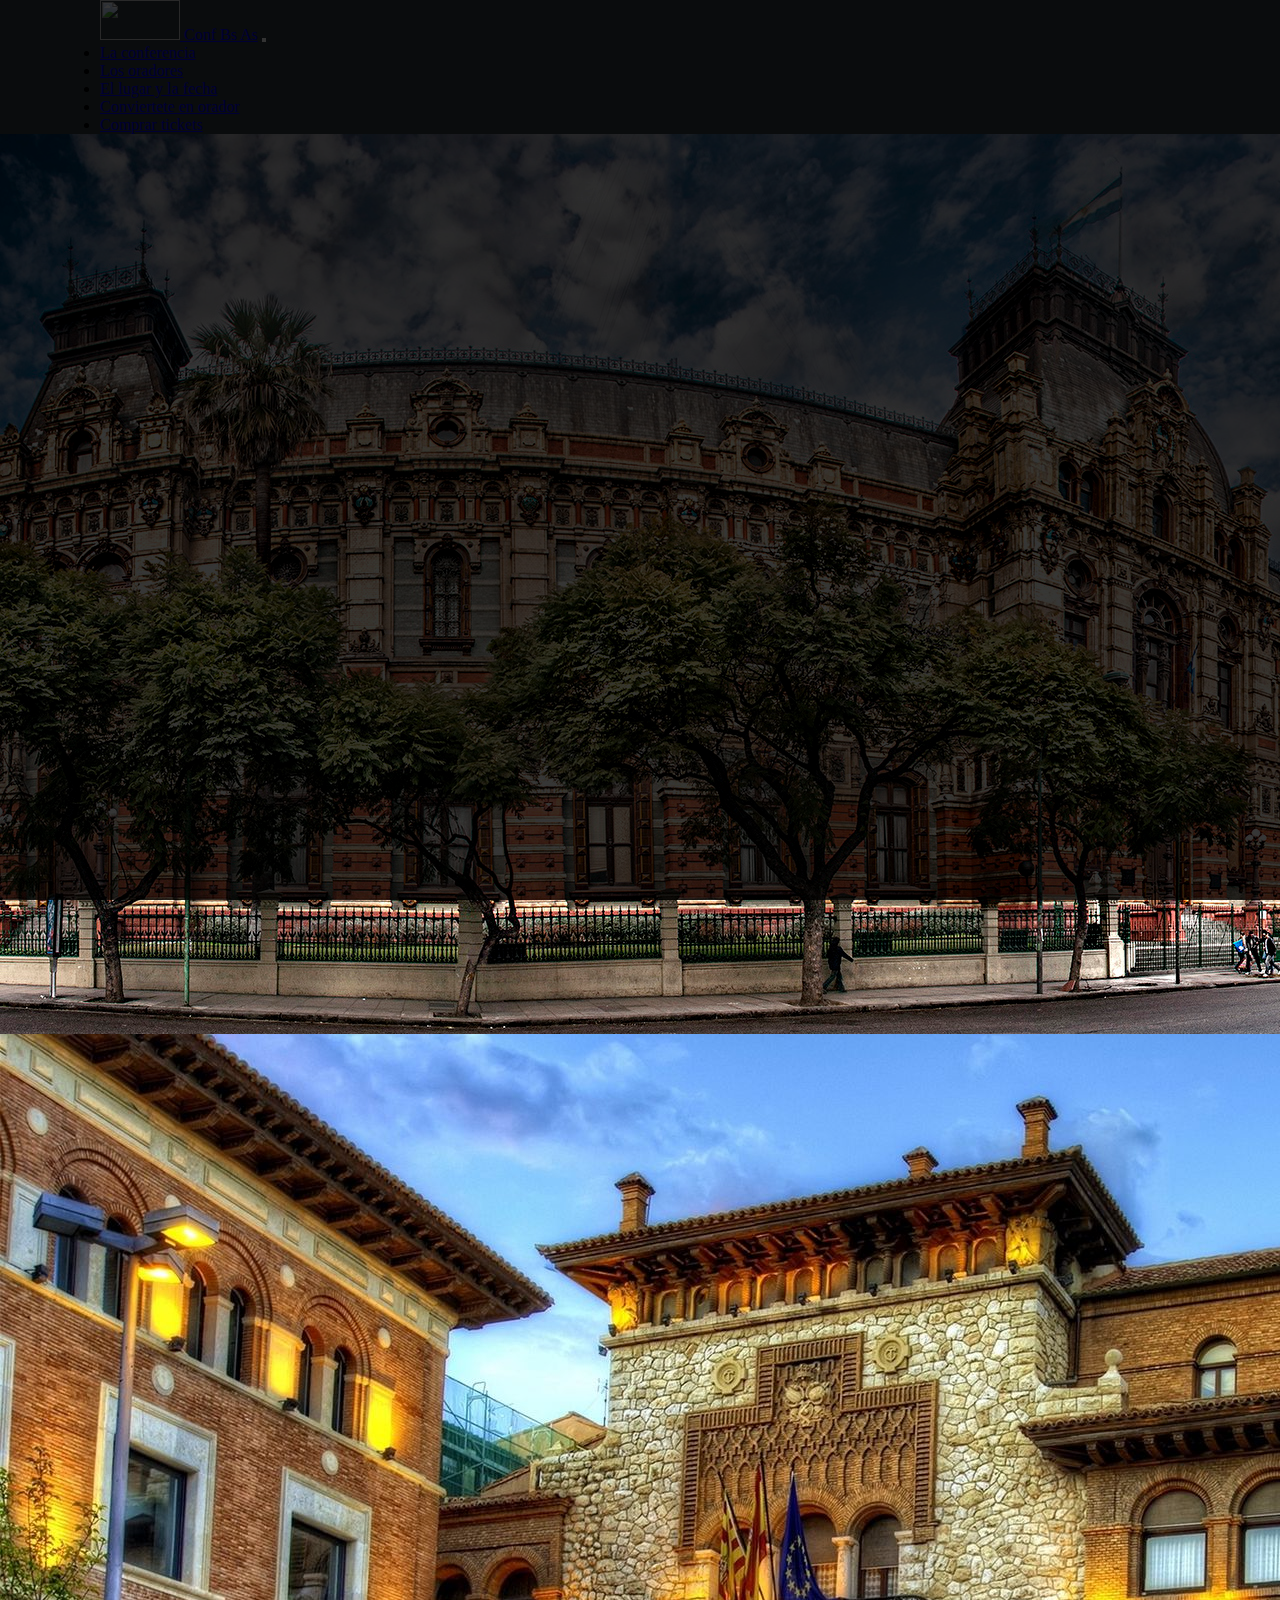
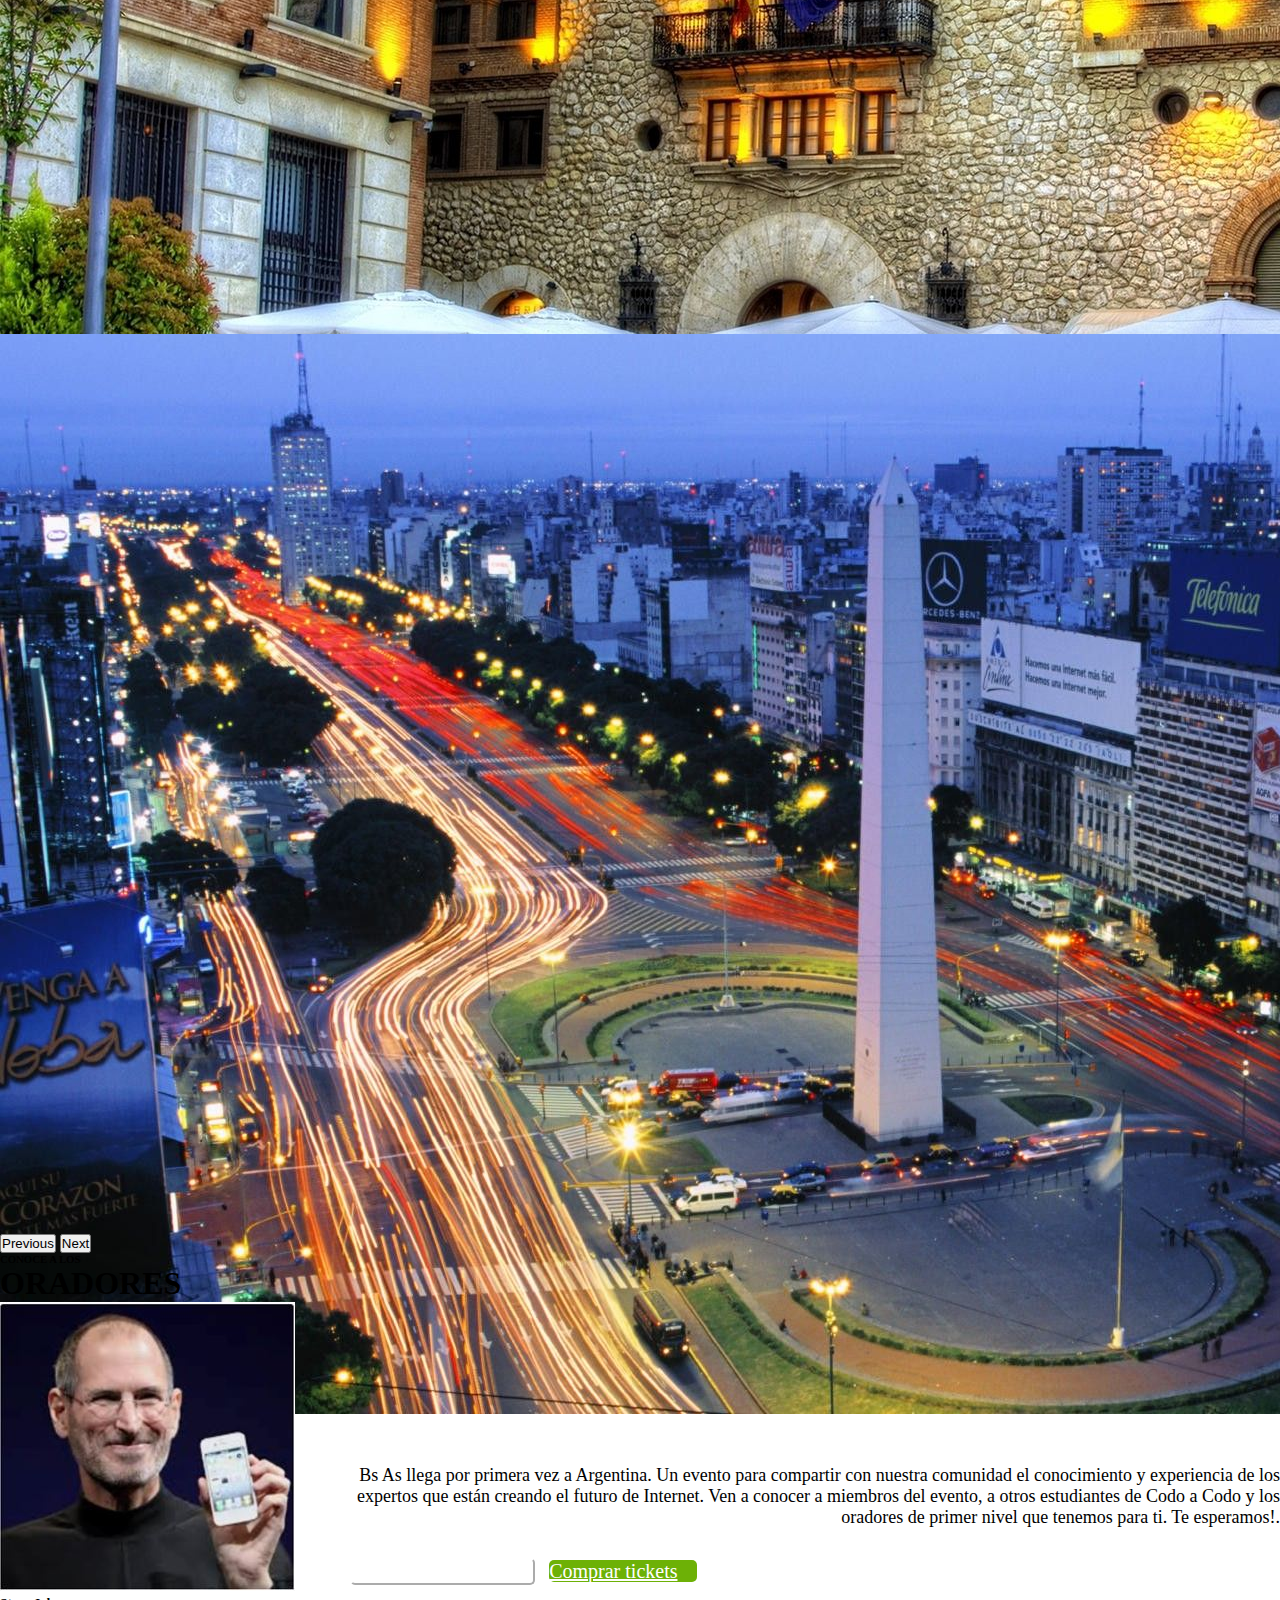
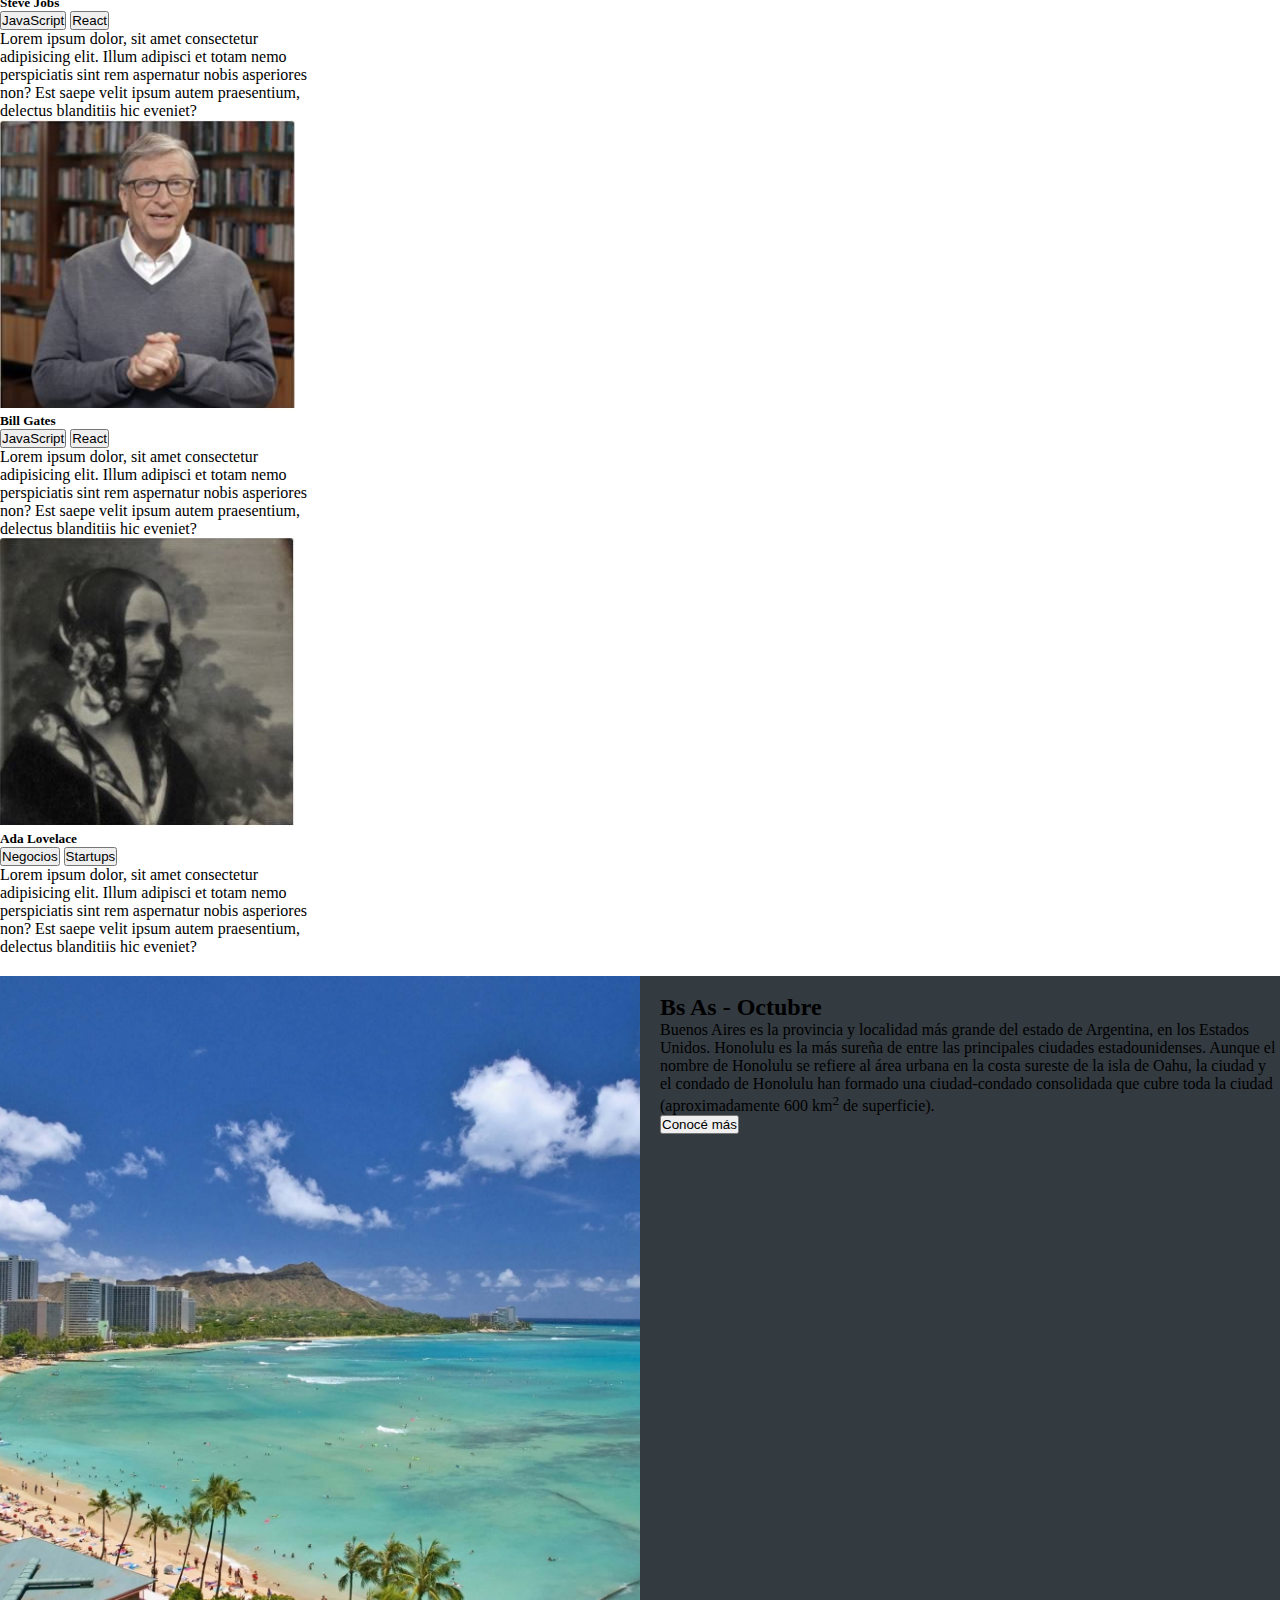
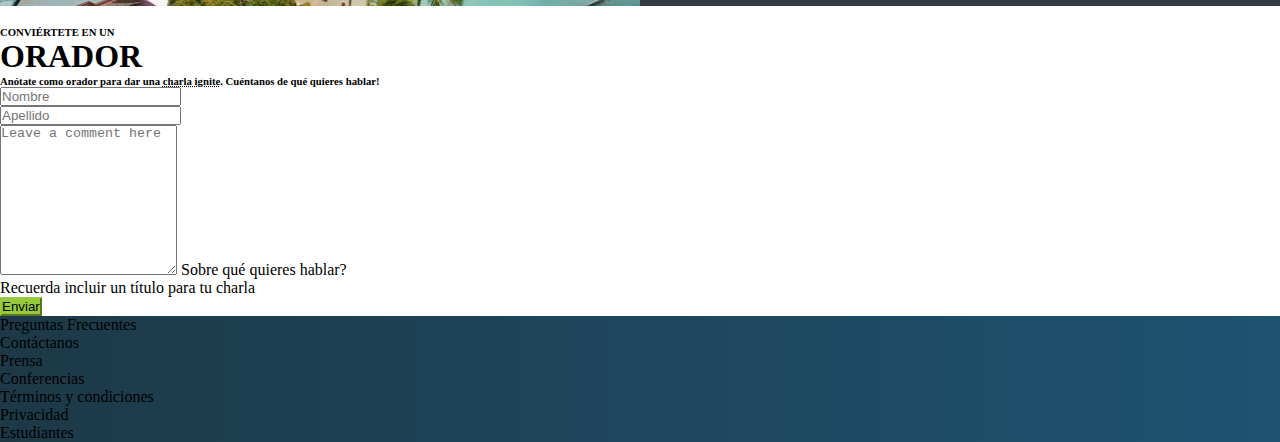
==== commit 1690896f: "agrego tickets.html y modificaciones index y estilos" ====
--- a/index.html
+++ b/index.html
@@ -35,16 +35,16 @@
             <a class="nav-link active text-white" aria-current="page" href="#">La conferencia</a>
           </li>
           <li class="nav-item">
-            <a class="nav-link text-white" href="#">Los oradores</a>
-          </li>
-          <li class="nav-item">
-            <a class="nav-link text-white" href="#">El lugar y la fecha</a>
-          </li>
-          <li class="nav-item">
-            <a class="nav-link text-white" href="#">Conviertete en orador</a>
-          </li>
-          <li class="nav-item">
-            <a class="nav-link text-success href="#">Comprar tickets</a>
+            <a class="nav-link text-white" href="#los oradores">Los oradores</a>
+          </li>
+          <li class="nav-item">
+            <a class="nav-link text-white" href="#el lugar y la fecha">El lugar y la fecha</a>
+          </li>
+          <li class="nav-item">
+            <a class="nav-link text-white" href="#conviertete en orador">Conviertete en orador</a>
+          </li>
+          <li class="nav-item">
+            <a class="nav-link text-success" href= "tickets.html" target="_blank"> Comprar tickets</a>
           </li>
           
         </ul>
@@ -53,59 +53,7 @@
   </span>
  </nav>
 </header>
-<!---
-    <header class="container-fluid fondo_header">
-            <div class="row d-flex">
-    
-                <div class="col-4 d-flex m-2 align-items-center flex-wrap">
-                   
-                    <div class="col"></div>
-                    
-                <div class="col">
-                    <a class="navbar-brand" href="#"> 
-                        <img src="codoacodo.png" alt="logo" width="140" height="80">
-                      </a>
-                </div>
-                <div class="col">
-                    <a class="navbar-brand text-white fs-4" href="#">Conf Bs As</a>
-            
-                </div>
-                <div class="col"></div>
-                
-                
-                </div>
-
-                <div class="col d-flex justify-content-center align-items-center flex-wrap">
-                <div class="col"></div>
-                <div class="col">
-                <a class="navbar-brand active text-white fs-6" href="#">La conferencia</a>
-                </div>
-                
-  
-                <div class="col">
-                <a class="navbar-brand text-white fs-6" href="#">Los oradores</a>
-                </div>
-                
-                <div class="col">
-                <a class="navbar-brand text-white fs-6" href="#">EL lugar y la fecha</a>
-                </div>
-                
-                <div class="col">
-                 <a class="navbar-brand text-white fs-6" href="#">Conviertete en orador</a>
-                </div>
-
-                <div class="col">
-                <a class="navbar-brand text-success fs-6" href="#">Comprar Tickets</a>
-                </div>
-                <div class="col"></div>
-                <div class="col"></div>
-                
-                
-                </div>>
-                
-            </div>
-          </header>
-          -->
+
         
        <!--Termina header-->
        
@@ -116,35 +64,35 @@
       
       <div class="carousel-inner">
         <div class="carousel-item active">
-          <img src="imagenes/ba1.jpg" class="d-block w-100" alt="...">
+          <img src="imagenes/ba1.jpg" class="d-block w-100" alt="imagenba">
           <div class="carousel-caption d-none d-md-block">
             <h5>Conf Bs As</h5>
             <p>Bs As llega por primera vez a Argentina. Un evento para compartir con nuestra comunidad el conocimiento y experiencia de los expertos que están creando el futuro de Internet. Ven a conocer a miembros del evento, a otros estudiantes de Codo a Codo y los oradores de primer nivel que tenemos para ti. Te esperamos!.</</p>
             <div class="slider-btn">
                 <button class="btn btn-1">Quiero ser Orador</button>
-                <button class="btn btn-2">Comprar tickets</button>
+                <a href="tickets.html" target="_blank" class="btn btn-2">Comprar tickets</a>
             </div>
           </div>
         </div>
         <div class="carousel-item">
-          <img src="imagenes/ba2.jpg" class="d-block w-100" alt="...">
+          <img src="imagenes/ba2.jpg" class="d-block w-100" alt="imagenba">
           <div class="carousel-caption d-none d-md-block">
             <h5>Conf Bs As</h5>
             <p>Bs As llega por primera vez a Argentina. Un evento para compartir con nuestra comunidad el conocimiento y experiencia de los expertos que están creando el futuro de Internet. Ven a conocer a miembros del evento, a otros estudiantes de Codo a Codo y los oradores de primer nivel que tenemos para ti. Te esperamos!.</.</p>
             <div class="slider-btn">
               <button class="btn btn-1">Quiero ser Orador</button>
-              <button class="btn btn-2">Comprar tickets</button>
+              <a href="tickets.html" target="_blank" class="btn btn-2">Comprar tickets</a>
           </div>
           </div>
         </div>
         <div class="carousel-item">
-          <img src="imagenes/ba3.jpg" class="d-block w-100" alt="...">
+          <img src="imagenes/ba3.jpg" class="d-block w-100" alt="imagenba">
           <div class="carousel-caption d-none d-md-block">
             <h5>Conf Bs As</h5>
             <p>Bs As llega por primera vez a Argentina. Un evento para compartir con nuestra comunidad el conocimiento y experiencia de los expertos que están creando el futuro de Internet. Ven a conocer a miembros del evento, a otros estudiantes de Codo a Codo y los oradores de primer nivel que tenemos para ti. Te esperamos!.</</p>
             <div class="slider-btn">
               <button class="btn btn-1">Quiero ser Orador</button>
-              <button class="btn btn-2">Comprar tickets</button>
+              <a href="tickets.html" target="_blank" class="btn btn-2">Comprar tickets</a>
           </div>
           </div>
         </div>
@@ -163,6 +111,7 @@
     <!-- termina carrousel-->
     <!-- comienzan tarjetas-->
     <section>
+      <a name="los oradores"></a>
       <div class="text-center"><h6>CONOCE A LOS</h6>
         <h1>ORADORES</h1>
       </div>
@@ -213,6 +162,7 @@
    <!-- comienza pantalla dividida-->
 
     <section class="pantalla_dividida d-flex">
+      <a name="el lugar y la fecha"></a>
       <div class="pantalla_izquierda"></div>
       <div class="pantalla_derecha text-white text-wrap">
         <br>
@@ -235,6 +185,7 @@
 
 <!-- comienza formulario-->
   <form>
+    <a name="conviertete en orador"></a>
     <div class="row p-2">
       <div class="col">
 
--- a/estilos.css
+++ b/estilos.css
@@ -79,7 +79,7 @@
 .slider-btn{
     margin-top: 30px;
     margin-left: 50px;
-    margin-right: -130px;
+    margin-right: -220px;
 }
 
 .slider-btn .btn{
@@ -113,7 +113,17 @@
      border-color: #96c93e;
  }
 
- 
+.form_1{
+    margin-left: 180px;
+    margin-right: 180px;
+}
+
+.color1{
+    background-color: rgb(139, 217, 248);
+    color: blue;
+    
+}
+
 
  @media (max-width: 600px) {
 
